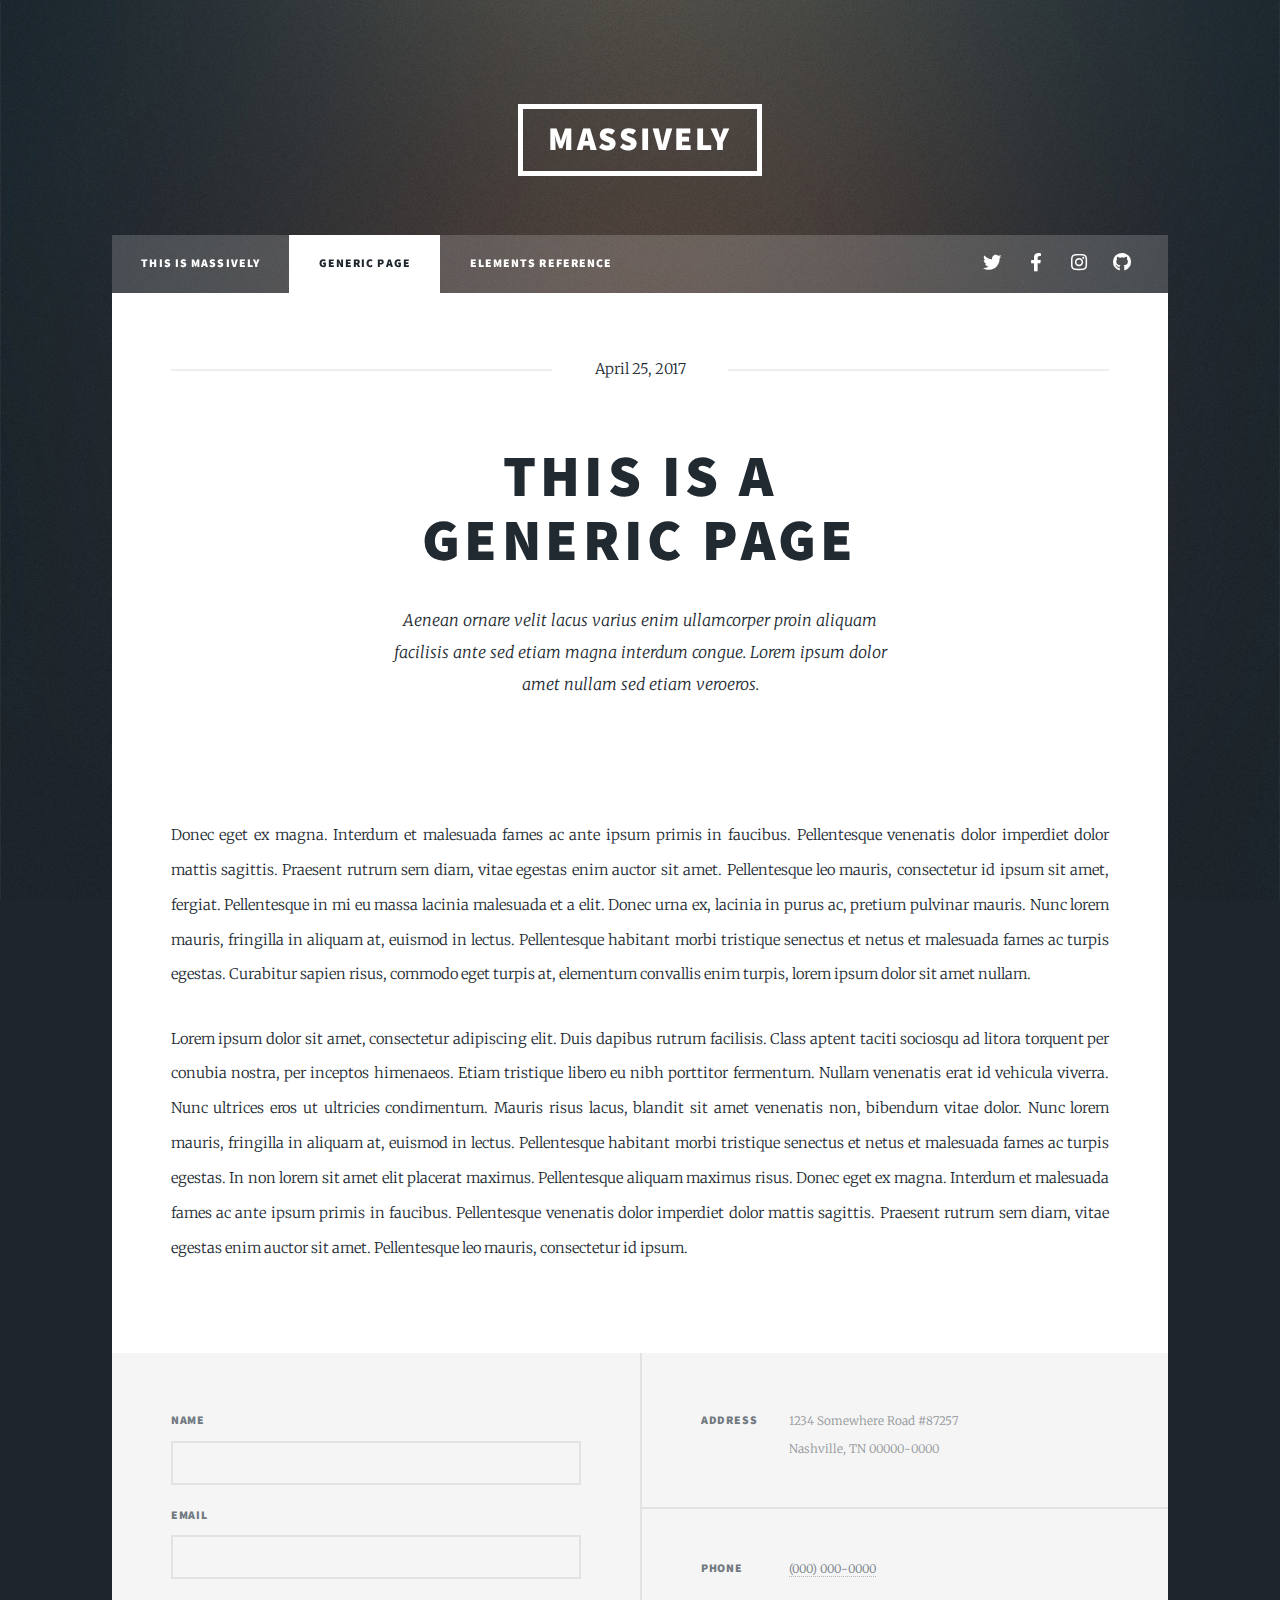
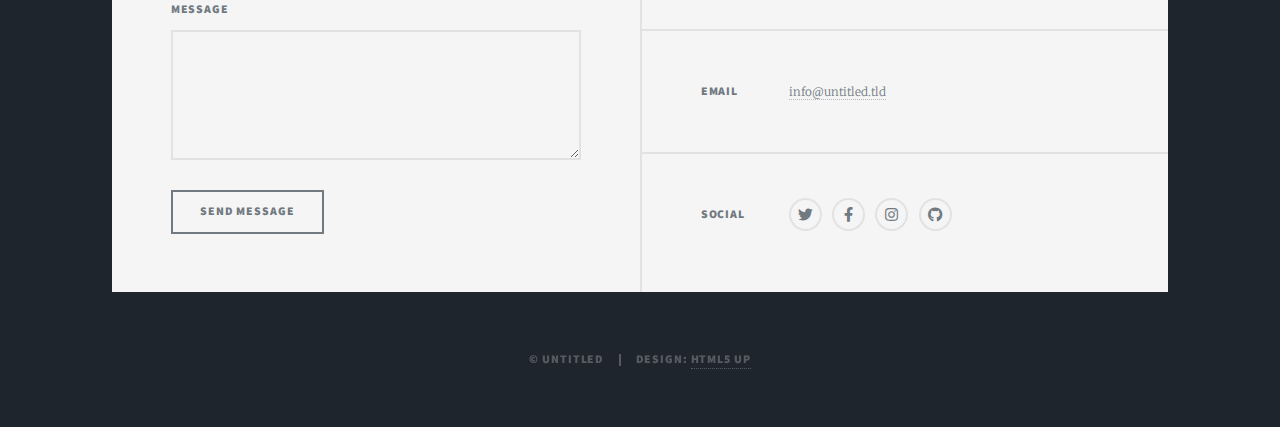
==== generic.html @ 0434aa68 "Initial Commit" ====
<!DOCTYPE HTML>
<!--
	Massively by HTML5 UP
	html5up.net | @ajlkn
	Free for personal and commercial use under the CCA 3.0 license (html5up.net/license)
-->
<html>
	<head>
		<title>Generic Page - Massively by HTML5 UP</title>
		<meta charset="utf-8" />
		<meta name="viewport" content="width=device-width, initial-scale=1, user-scalable=no" />
		<link rel="stylesheet" href="assets/css/main.css" />
		<noscript><link rel="stylesheet" href="assets/css/noscript.css" /></noscript>
	</head>
	<body class="is-preload">

		<!-- Wrapper -->
			<div id="wrapper">

				<!-- Header -->
					<header id="header">
						<a href="index.html" class="logo">Massively</a>
					</header>

				<!-- Nav -->
					<nav id="nav">
						<ul class="links">
							<li><a href="index.html">This is Massively</a></li>
							<li class="active"><a href="generic.html">Generic Page</a></li>
							<li><a href="elements.html">Elements Reference</a></li>
						</ul>
						<ul class="icons">
							<li><a href="#" class="icon brands fa-twitter"><span class="label">Twitter</span></a></li>
							<li><a href="#" class="icon brands fa-facebook-f"><span class="label">Facebook</span></a></li>
							<li><a href="#" class="icon brands fa-instagram"><span class="label">Instagram</span></a></li>
							<li><a href="#" class="icon brands fa-github"><span class="label">GitHub</span></a></li>
						</ul>
					</nav>

				<!-- Main -->
					<div id="main">

						<!-- Post -->
							<section class="post">
								<header class="major">
									<span class="date">April 25, 2017</span>
									<h1>This is a<br />
									Generic Page</h1>
									<p>Aenean ornare velit lacus varius enim ullamcorper proin aliquam<br />
									facilisis ante sed etiam magna interdum congue. Lorem ipsum dolor<br />
									amet nullam sed etiam veroeros.</p>
								</header>
								<div class="image main"><img src="images/pic01.jpg" alt="" /></div>
								<p>Donec eget ex magna. Interdum et malesuada fames ac ante ipsum primis in faucibus. Pellentesque venenatis dolor imperdiet dolor mattis sagittis. Praesent rutrum sem diam, vitae egestas enim auctor sit amet. Pellentesque leo mauris, consectetur id ipsum sit amet, fergiat. Pellentesque in mi eu massa lacinia malesuada et a elit. Donec urna ex, lacinia in purus ac, pretium pulvinar mauris. Nunc lorem mauris, fringilla in aliquam at, euismod in lectus. Pellentesque habitant morbi tristique senectus et netus et malesuada fames ac turpis egestas. Curabitur sapien risus, commodo eget turpis at, elementum convallis enim turpis, lorem ipsum dolor sit amet nullam.</p>
								<p>Lorem ipsum dolor sit amet, consectetur adipiscing elit. Duis dapibus rutrum facilisis. Class aptent taciti sociosqu ad litora torquent per conubia nostra, per inceptos himenaeos. Etiam tristique libero eu nibh porttitor fermentum. Nullam venenatis erat id vehicula viverra. Nunc ultrices eros ut ultricies condimentum. Mauris risus lacus, blandit sit amet venenatis non, bibendum vitae dolor. Nunc lorem mauris, fringilla in aliquam at, euismod in lectus. Pellentesque habitant morbi tristique senectus et netus et malesuada fames ac turpis egestas. In non lorem sit amet elit placerat maximus. Pellentesque aliquam maximus risus. Donec eget ex magna. Interdum et malesuada fames ac ante ipsum primis in faucibus. Pellentesque venenatis dolor imperdiet dolor mattis sagittis. Praesent rutrum sem diam, vitae egestas enim auctor sit amet. Pellentesque leo mauris, consectetur id ipsum.</p>
							</section>

					</div>

				<!-- Footer -->
					<footer id="footer">
						<section>
							<form method="post" action="#">
								<div class="fields">
									<div class="field">
										<label for="name">Name</label>
										<input type="text" name="name" id="name" />
									</div>
									<div class="field">
										<label for="email">Email</label>
										<input type="text" name="email" id="email" />
									</div>
									<div class="field">
										<label for="message">Message</label>
										<textarea name="message" id="message" rows="3"></textarea>
									</div>
								</div>
								<ul class="actions">
									<li><input type="submit" value="Send Message" /></li>
								</ul>
							</form>
						</section>
						<section class="split contact">
							<section class="alt">
								<h3>Address</h3>
								<p>1234 Somewhere Road #87257<br />
								Nashville, TN 00000-0000</p>
							</section>
							<section>
								<h3>Phone</h3>
								<p><a href="#">(000) 000-0000</a></p>
							</section>
							<section>
								<h3>Email</h3>
								<p><a href="#">info@untitled.tld</a></p>
							</section>
							<section>
								<h3>Social</h3>
								<ul class="icons alt">
									<li><a href="#" class="icon brands alt fa-twitter"><span class="label">Twitter</span></a></li>
									<li><a href="#" class="icon brands alt fa-facebook-f"><span class="label">Facebook</span></a></li>
									<li><a href="#" class="icon brands alt fa-instagram"><span class="label">Instagram</span></a></li>
									<li><a href="#" class="icon brands alt fa-github"><span class="label">GitHub</span></a></li>
								</ul>
							</section>
						</section>
					</footer>

				<!-- Copyright -->
					<div id="copyright">
						<ul><li>&copy; Untitled</li><li>Design: <a href="https://html5up.net">HTML5 UP</a></li></ul>
					</div>

			</div>

		<!-- Scripts -->
			<script src="assets/js/jquery.min.js"></script>
			<script src="assets/js/jquery.scrollex.min.js"></script>
			<script src="assets/js/jquery.scrolly.min.js"></script>
			<script src="assets/js/browser.min.js"></script>
			<script src="assets/js/breakpoints.min.js"></script>
			<script src="assets/js/util.js"></script>
			<script src="assets/js/main.js"></script>

	</body>
</html>
---- assets/css/main.css ----
@import url(fontawesome-all.min.css);
@import url("https://fonts.googleapis.com/css?family=Merriweather:300,700,300italic,700italic|Source+Sans+Pro:900");

/*
	Massively by HTML5 UP
	html5up.net | @ajlkn
	Free for personal and commercial use under the CCA 3.0 license (html5up.net/license)
*/

html, body, div, span, applet, object,
iframe, h1, h2, h3, h4, h5, h6, p, blockquote,
pre, a, abbr, acronym, address, big, cite,
code, del, dfn, em, img, ins, kbd, q, s, samp,
small, strike, strong, sub, sup, tt, var, b,
u, i, center, dl, dt, dd, ol, ul, li, fieldset,
form, label, legend, table, caption, tbody,
tfoot, thead, tr, th, td, article, aside,
canvas, details, embed, figure, figcaption,
footer, header, hgroup, menu, nav, output, ruby,
section, summary, time, mark, audio, video {
	margin: 0;
	padding: 0;
	border: 0;
	font-size: 100%;
	font: inherit;
	vertical-align: baseline;}

article, aside, details, figcaption, figure,
footer, header, hgroup, menu, nav, section {
	display: block;}

body {
	line-height: 1;
}

ol, ul {
	list-style: none;
}

blockquote, q {
	quotes: none;
}

	blockquote:before, blockquote:after, q:before, q:after {
		content: '';
		content: none;
	}

table {
	border-collapse: collapse;
	border-spacing: 0;
}

body {
	-webkit-text-size-adjust: none;
}

mark {
	background-color: transparent;
	color: inherit;
}

input::-moz-focus-inner {
	border: 0;
	padding: 0;
}

input, select, textarea {
	-moz-appearance: none;
	-webkit-appearance: none;
	-ms-appearance: none;
	appearance: none;
}

/* Basic */

	@-ms-viewport {
		width: device-width;
	}

	body {
		-ms-overflow-style: scrollbar;
	}

	@media screen and (max-width: 480px) {

		html, body {
			min-width: 320px;
		}

	}

	html {
		box-sizing: border-box;
	}

	*, *:before, *:after {
		box-sizing: inherit;
	}

	body {
		background-color: #1e252d;
	}

		body.is-preload *, body.is-preload *:before, body.is-preload *:after {
			-moz-animation: none !important;
			-webkit-animation: none !important;
			-ms-animation: none !important;
			animation: none !important;
			-moz-transition: none !important;
			-webkit-transition: none !important;
			-ms-transition: none !important;
			transition: none !important;
		}

/* Type */

	html {
		font-size: 16pt;
	}

		@media screen and (max-width: 1680px) {

			html {
				font-size: 12pt;
			}

		}

		@media screen and (max-width: 1280px) {

			html {
				font-size: 11pt;
			}

		}

		@media screen and (max-width: 360px) {

			html {
				font-size: 10pt;
			}

		}

	body {
		color: #212931;
	}

	body, input, select, textarea {
		font-family: "Merriweather", Georgia, serif;
		font-weight: 300;
		font-size: 1rem;
		line-height: 2.375;
	}

	a {
		-moz-transition: color 0.2s ease-in-out, background-color 0.2s ease-in-out, border-color 0.2s ease-in-out, box-shadow 0.2s ease-in-out;
		-webkit-transition: color 0.2s ease-in-out, background-color 0.2s ease-in-out, border-color 0.2s ease-in-out, box-shadow 0.2s ease-in-out;
		-ms-transition: color 0.2s ease-in-out, background-color 0.2s ease-in-out, border-color 0.2s ease-in-out, box-shadow 0.2s ease-in-out;
		transition: color 0.2s ease-in-out, background-color 0.2s ease-in-out, border-color 0.2s ease-in-out, box-shadow 0.2s ease-in-out;
		border-bottom: dotted 1px;
		text-decoration: none;
	}

		a:hover {
			border-bottom-color: transparent;
		}

	strong, b {
		font-weight: 600;
	}

	em, i {
		font-style: italic;
	}

	p {
		text-align: justify;
		margin: 0 0 2rem 0;
	}

	h1, h2, h3, h4, h5, h6 {
		font-family: "Source Sans Pro", Helvetica, sans-serif;
		font-weight: 900;
		line-height: 1.5;
		letter-spacing: 0.075em;
		text-transform: uppercase;
		margin: 0 0 1rem 0;
	}

		h1 a, h2 a, h3 a, h4 a, h5 a, h6 a {
			border-bottom: 0;
			color: inherit;
			text-decoration: none;
		}

	h1 {
		font-size: 4rem;
		line-height: 1.1;
		margin: 0 0 2rem 0;
	}

	h2 {
		font-size: 1.75rem;
		line-height: 1.3;
		margin: 0 0 1.5rem 0;
	}

	h3 {
		font-size: 1.25rem;
		margin: 0 0 1.5rem 0;
	}

	h4 {
		font-size: 1rem;
	}

	h5 {
		font-size: 0.9rem;
	}

	h6 {
		font-size: 0.8rem;
	}

	sub {
		font-size: 0.8rem;
		position: relative;
		top: 0.5rem;
	}

	sup {
		font-size: 0.8rem;
		position: relative;
		top: -0.5rem;
	}

	blockquote {
		border-left: solid 4px;
		font-style: italic;
		margin: 0 0 2rem 0;
		padding: 0.5rem 0 0.5rem 2rem;
	}

	code {
		border: solid 2px;
		font-family: "Courier New", monospace;
		font-size: 0.9rem;
		margin: 0 0.25rem;
		padding: 0.25rem 0.65rem;
	}

	pre {
		-webkit-overflow-scrolling: touch;
		font-family: "Courier New", monospace;
		font-size: 0.9rem;
		margin: 0 0 2rem 0;
	}

		pre code {
			display: block;
			line-height: 1.75;
			padding: 1rem 1.5rem;
			overflow-x: auto;
		}

	hr {
		border: 0;
		border-bottom: solid 2px;
		margin: 3rem 0;
	}

		hr.major {
			margin: 5rem 0;
		}

	.align-left {
		text-align: left;
	}

	.align-center {
		text-align: center;
	}

	.align-right {
		text-align: right;
	}

	input, select, textarea {
		color: #212931;
	}

	a {
		color: #212931;
		border-bottom-color: rgba(33, 41, 49, 0.5);
	}

		a:hover {
			border-bottom-color: transparent;
			color: #18bfef !important;
		}

	strong, b {
		color: #212931;
	}

	h1, h2, h3, h4, h5, h6 {
		color: #212931;
	}

	blockquote {
		border-left-color: #eeeeee;
	}

	code {
		background: rgba(220, 220, 220, 0.25);
		border-color: #eeeeee;
	}

	hr {
		border-bottom-color: #eeeeee;
	}

/* Row */

	.row {
		display: flex;
		flex-wrap: wrap;
		box-sizing: border-box;
		align-items: stretch;
	}

		.row > * {
			box-sizing: border-box;
		}

		.row.gtr-uniform > * > :last-child {
			margin-bottom: 0;
		}

		.row.aln-left {
			justify-content: flex-start;
		}

		.row.aln-center {
			justify-content: center;
		}

		.row.aln-right {
			justify-content: flex-end;
		}

		.row.aln-top {
			align-items: flex-start;
		}

		.row.aln-middle {
			align-items: center;
		}

		.row.aln-bottom {
			align-items: flex-end;
		}

		.row > .imp {
			order: -1;
		}

		.row > .col-1 {
			width: 8.33333%;
		}

		.row > .off-1 {
			margin-left: 8.33333%;
		}

		.row > .col-2 {
			width: 16.66667%;
		}

		.row > .off-2 {
			margin-left: 16.66667%;
		}

		.row > .col-3 {
			width: 25%;
		}

		.row > .off-3 {
			margin-left: 25%;
		}

		.row > .col-4 {
			width: 33.33333%;
		}

		.row > .off-4 {
			margin-left: 33.33333%;
		}

		.row > .col-5 {
			width: 41.66667%;
		}

		.row > .off-5 {
			margin-left: 41.66667%;
		}

		.row > .col-6 {
			width: 50%;
		}

		.row > .off-6 {
			margin-left: 50%;
		}

		.row > .col-7 {
			width: 58.33333%;
		}

		.row > .off-7 {
			margin-left: 58.33333%;
		}

		.row > .col-8 {
			width: 66.66667%;
		}

		.row > .off-8 {
			margin-left: 66.66667%;
		}

		.row > .col-9 {
			width: 75%;
		}

		.row > .off-9 {
			margin-left: 75%;
		}

		.row > .col-10 {
			width: 83.33333%;
		}

		.row > .off-10 {
			margin-left: 83.33333%;
		}

		.row > .col-11 {
			width: 91.66667%;
		}

		.row > .off-11 {
			margin-left: 91.66667%;
		}

		.row > .col-12 {
			width: 100%;
		}

		.row > .off-12 {
			margin-left: 100%;
		}

		.row.gtr-0 {
			margin-top: 0;
			margin-left: 0rem;
		}

			.row.gtr-0 > * {
				padding: 0 0 0 0rem;
			}

			.row.gtr-0.gtr-uniform {
				margin-top: 0rem;
			}

				.row.gtr-0.gtr-uniform > * {
					padding-top: 0rem;
				}

		.row.gtr-25 {
			margin-top: 0;
			margin-left: -0.375rem;
		}

			.row.gtr-25 > * {
				padding: 0 0 0 0.375rem;
			}

			.row.gtr-25.gtr-uniform {
				margin-top: -0.375rem;
			}

				.row.gtr-25.gtr-uniform > * {
					padding-top: 0.375rem;
				}

		.row.gtr-50 {
			margin-top: 0;
			margin-left: -0.75rem;
		}

			.row.gtr-50 > * {
				padding: 0 0 0 0.75rem;
			}

			.row.gtr-50.gtr-uniform {
				margin-top: -0.75rem;
			}

				.row.gtr-50.gtr-uniform > * {
					padding-top: 0.75rem;
				}

		.row {
			margin-top: 0;
			margin-left: -1.5rem;
		}

			.row > * {
				padding: 0 0 0 1.5rem;
			}

			.row.gtr-uniform {
				margin-top: -1.5rem;
			}

				.row.gtr-uniform > * {
					padding-top: 1.5rem;
				}

		.row.gtr-150 {
			margin-top: 0;
			margin-left: -2.25rem;
		}

			.row.gtr-150 > * {
				padding: 0 0 0 2.25rem;
			}

			.row.gtr-150.gtr-uniform {
				margin-top: -2.25rem;
			}

				.row.gtr-150.gtr-uniform > * {
					padding-top: 2.25rem;
				}

		.row.gtr-200 {
			margin-top: 0;
			margin-left: -3rem;
		}

			.row.gtr-200 > * {
				padding: 0 0 0 3rem;
			}

			.row.gtr-200.gtr-uniform {
				margin-top: -3rem;
			}

				.row.gtr-200.gtr-uniform > * {
					padding-top: 3rem;
				}

		@media screen and (max-width: 1680px) {

			.row {
				display: flex;
				flex-wrap: wrap;
				box-sizing: border-box;
				align-items: stretch;
			}

				.row > * {
					box-sizing: border-box;
				}

				.row.gtr-uniform > * > :last-child {
					margin-bottom: 0;
				}

				.row.aln-left {
					justify-content: flex-start;
				}

				.row.aln-center {
					justify-content: center;
				}

				.row.aln-right {
					justify-content: flex-end;
				}

				.row.aln-top {
					align-items: flex-start;
				}

				.row.aln-middle {
					align-items: center;
				}

				.row.aln-bottom {
					align-items: flex-end;
				}

				.row > .imp-xlarge {
					order: -1;
				}

				.row > .col-1-xlarge {
					width: 8.33333%;
				}

				.row > .off-1-xlarge {
					margin-left: 8.33333%;
				}

				.row > .col-2-xlarge {
					width: 16.66667%;
				}

				.row > .off-2-xlarge {
					margin-left: 16.66667%;
				}

				.row > .col-3-xlarge {
					width: 25%;
				}

				.row > .off-3-xlarge {
					margin-left: 25%;
				}

				.row > .col-4-xlarge {
					width: 33.33333%;
				}

				.row > .off-4-xlarge {
					margin-left: 33.33333%;
				}

				.row > .col-5-xlarge {
					width: 41.66667%;
				}

				.row > .off-5-xlarge {
					margin-left: 41.66667%;
				}

				.row > .col-6-xlarge {
					width: 50%;
				}

				.row > .off-6-xlarge {
					margin-left: 50%;
				}

				.row > .col-7-xlarge {
					width: 58.33333%;
				}

				.row > .off-7-xlarge {
					margin-left: 58.33333%;
				}

				.row > .col-8-xlarge {
					width: 66.66667%;
				}

				.row > .off-8-xlarge {
					margin-left: 66.66667%;
				}

				.row > .col-9-xlarge {
					width: 75%;
				}

				.row > .off-9-xlarge {
					margin-left: 75%;
				}

				.row > .col-10-xlarge {
					width: 83.33333%;
				}

				.row > .off-10-xlarge {
					margin-left: 83.33333%;
				}

				.row > .col-11-xlarge {
					width: 91.66667%;
				}

				.row > .off-11-xlarge {
					margin-left: 91.66667%;
				}

				.row > .col-12-xlarge {
					width: 100%;
				}

				.row > .off-12-xlarge {
					margin-left: 100%;
				}

				.row.gtr-0 {
					margin-top: 0;
					margin-left: 0rem;
				}

					.row.gtr-0 > * {
						padding: 0 0 0 0rem;
					}

					.row.gtr-0.gtr-uniform {
						margin-top: 0rem;
					}

						.row.gtr-0.gtr-uniform > * {
							padding-top: 0rem;
						}

				.row.gtr-25 {
					margin-top: 0;
					margin-left: -0.375rem;
				}

					.row.gtr-25 > * {
						padding: 0 0 0 0.375rem;
					}

					.row.gtr-25.gtr-uniform {
						margin-top: -0.375rem;
					}

						.row.gtr-25.gtr-uniform > * {
							padding-top: 0.375rem;
						}

				.row.gtr-50 {
					margin-top: 0;
					margin-left: -0.75rem;
				}

					.row.gtr-50 > * {
						padding: 0 0 0 0.75rem;
					}

					.row.gtr-50.gtr-uniform {
						margin-top: -0.75rem;
					}

						.row.gtr-50.gtr-uniform > * {
							padding-top: 0.75rem;
						}

				.row {
					margin-top: 0;
					margin-left: -1.5rem;
				}

					.row > * {
						padding: 0 0 0 1.5rem;
					}

					.row.gtr-uniform {
						margin-top: -1.5rem;
					}

						.row.gtr-uniform > * {
							padding-top: 1.5rem;
						}

				.row.gtr-150 {
					margin-top: 0;
					margin-left: -2.25rem;
				}

					.row.gtr-150 > * {
						padding: 0 0 0 2.25rem;
					}

					.row.gtr-150.gtr-uniform {
						margin-top: -2.25rem;
					}

						.row.gtr-150.gtr-uniform > * {
							padding-top: 2.25rem;
						}

				.row.gtr-200 {
					margin-top: 0;
					margin-left: -3rem;
				}

					.row.gtr-200 > * {
						padding: 0 0 0 3rem;
					}

					.row.gtr-200.gtr-uniform {
						margin-top: -3rem;
					}

						.row.gtr-200.gtr-uniform > * {
							padding-top: 3rem;
						}

		}

		@media screen and (max-width: 1280px) {

			.row {
				display: flex;
				flex-wrap: wrap;
				box-sizing: border-box;
				align-items: stretch;
			}

				.row > * {
					box-sizing: border-box;
				}

				.row.gtr-uniform > * > :last-child {
					margin-bottom: 0;
				}

				.row.aln-left {
					justify-content: flex-start;
				}

				.row.aln-center {
					justify-content: center;
				}

				.row.aln-right {
					justify-content: flex-end;
				}

				.row.aln-top {
					align-items: flex-start;
				}

				.row.aln-middle {
					align-items: center;
				}

				.row.aln-bottom {
					align-items: flex-end;
				}

				.row > .imp-large {
					order: -1;
				}

				.row > .col-1-large {
					width: 8.33333%;
				}

				.row > .off-1-large {
					margin-left: 8.33333%;
				}

				.row > .col-2-large {
					width: 16.66667%;
				}

				.row > .off-2-large {
					margin-left: 16.66667%;
				}

				.row > .col-3-large {
					width: 25%;
				}

				.row > .off-3-large {
					margin-left: 25%;
				}

				.row > .col-4-large {
					width: 33.33333%;
				}

				.row > .off-4-large {
					margin-left: 33.33333%;
				}

				.row > .col-5-large {
					width: 41.66667%;
				}

				.row > .off-5-large {
					margin-left: 41.66667%;
				}

				.row > .col-6-large {
					width: 50%;
				}

				.row > .off-6-large {
					margin-left: 50%;
				}

				.row > .col-7-large {
					width: 58.33333%;
				}

				.row > .off-7-large {
					margin-left: 58.33333%;
				}

				.row > .col-8-large {
					width: 66.66667%;
				}

				.row > .off-8-large {
					margin-left: 66.66667%;
				}

				.row > .col-9-large {
					width: 75%;
				}

				.row > .off-9-large {
					margin-left: 75%;
				}

				.row > .col-10-large {
					width: 83.33333%;
				}

				.row > .off-10-large {
					margin-left: 83.33333%;
				}

				.row > .col-11-large {
					width: 91.66667%;
				}

				.row > .off-11-large {
					margin-left: 91.66667%;
				}

				.row > .col-12-large {
					width: 100%;
				}

				.row > .off-12-large {
					margin-left: 100%;
				}

				.row.gtr-0 {
					margin-top: 0;
					margin-left: 0rem;
				}

					.row.gtr-0 > * {
						padding: 0 0 0 0rem;
					}

					.row.gtr-0.gtr-uniform {
						margin-top: 0rem;
					}

						.row.gtr-0.gtr-uniform > * {
							padding-top: 0rem;
						}

				.row.gtr-25 {
					margin-top: 0;
					margin-left: -0.375rem;
				}

					.row.gtr-25 > * {
						padding: 0 0 0 0.375rem;
					}

					.row.gtr-25.gtr-uniform {
						margin-top: -0.375rem;
					}

						.row.gtr-25.gtr-uniform > * {
							padding-top: 0.375rem;
						}

				.row.gtr-50 {
					margin-top: 0;
					margin-left: -0.75rem;
				}

					.row.gtr-50 > * {
						padding: 0 0 0 0.75rem;
					}

					.row.gtr-50.gtr-uniform {
						margin-top: -0.75rem;
					}

						.row.gtr-50.gtr-uniform > * {
							padding-top: 0.75rem;
						}

				.row {
					margin-top: 0;
					margin-left: -1.5rem;
				}

					.row > * {
						padding: 0 0 0 1.5rem;
					}

					.row.gtr-uniform {
						margin-top: -1.5rem;
					}

						.row.gtr-uniform > * {
							padding-top: 1.5rem;
						}

				.row.gtr-150 {
					margin-top: 0;
					margin-left: -2.25rem;
				}

					.row.gtr-150 > * {
						padding: 0 0 0 2.25rem;
					}

					.row.gtr-150.gtr-uniform {
						margin-top: -2.25rem;
					}

						.row.gtr-150.gtr-uniform > * {
							padding-top: 2.25rem;
						}

				.row.gtr-200 {
					margin-top: 0;
					margin-left: -3rem;
				}

					.row.gtr-200 > * {
						padding: 0 0 0 3rem;
					}

					.row.gtr-200.gtr-uniform {
						margin-top: -3rem;
					}

						.row.gtr-200.gtr-uniform > * {
							padding-top: 3rem;
						}

		}

		@media screen and (max-width: 980px) {

			.row {
				display: flex;
				flex-wrap: wrap;
				box-sizing: border-box;
				align-items: stretch;
			}

				.row > * {
					box-sizing: border-box;
				}

				.row.gtr-uniform > * > :last-child {
					margin-bottom: 0;
				}

				.row.aln-left {
					justify-content: flex-start;
				}

				.row.aln-center {
					justify-content: center;
				}

				.row.aln-right {
					justify-content: flex-end;
				}

				.row.aln-top {
					align-items: flex-start;
				}

				.row.aln-middle {
					align-items: center;
				}

				.row.aln-bottom {
					align-items: flex-end;
				}

				.row > .imp-medium {
					order: -1;
				}

				.row > .col-1-medium {
					width: 8.33333%;
				}

				.row > .off-1-medium {
					margin-left: 8.33333%;
				}

				.row > .col-2-medium {
					width: 16.66667%;
				}

				.row > .off-2-medium {
					margin-left: 16.66667%;
				}

				.row > .col-3-medium {
					width: 25%;
				}

				.row > .off-3-medium {
					margin-left: 25%;
				}

				.row > .col-4-medium {
					width: 33.33333%;
				}

				.row > .off-4-medium {
					margin-left: 33.33333%;
				}

				.row > .col-5-medium {
					width: 41.66667%;
				}

				.row > .off-5-medium {
					margin-left: 41.66667%;
				}

				.row > .col-6-medium {
					width: 50%;
				}

				.row > .off-6-medium {
					margin-left: 50%;
				}

				.row > .col-7-medium {
					width: 58.33333%;
				}

				.row > .off-7-medium {
					margin-left: 58.33333%;
				}

				.row > .col-8-medium {
					width: 66.66667%;
				}

				.row > .off-8-medium {
					margin-left: 66.66667%;
				}

				.row > .col-9-medium {
					width: 75%;
				}

				.row > .off-9-medium {
					margin-left: 75%;
				}

				.row > .col-10-medium {
					width: 83.33333%;
				}

				.row > .off-10-medium {
					margin-left: 83.33333%;
				}

				.row > .col-11-medium {
					width: 91.66667%;
				}

				.row > .off-11-medium {
					margin-left: 91.66667%;
				}

				.row > .col-12-medium {
					width: 100%;
				}

				.row > .off-12-medium {
					margin-left: 100%;
				}

				.row.gtr-0 {
					margin-top: 0;
					margin-left: 0rem;
				}

					.row.gtr-0 > * {
						padding: 0 0 0 0rem;
					}

					.row.gtr-0.gtr-uniform {
						margin-top: 0rem;
					}

						.row.gtr-0.gtr-uniform > * {
							padding-top: 0rem;
						}

				.row.gtr-25 {
					margin-top: 0;
					margin-left: -0.375rem;
				}

					.row.gtr-25 > * {
						padding: 0 0 0 0.375rem;
					}

					.row.gtr-25.gtr-uniform {
						margin-top: -0.375rem;
					}

						.row.gtr-25.gtr-uniform > * {
							padding-top: 0.375rem;
						}

				.row.gtr-50 {
					margin-top: 0;
					margin-left: -0.75rem;
				}

					.row.gtr-50 > * {
						padding: 0 0 0 0.75rem;
					}

					.row.gtr-50.gtr-uniform {
						margin-top: -0.75rem;
					}

						.row.gtr-50.gtr-uniform > * {
							padding-top: 0.75rem;
						}

				.row {
					margin-top: 0;
					margin-left: -1.5rem;
				}

					.row > * {
						padding: 0 0 0 1.5rem;
					}

					.row.gtr-uniform {
						margin-top: -1.5rem;
					}

						.row.gtr-uniform > * {
							padding-top: 1.5rem;
						}

				.row.gtr-150 {
					margin-top: 0;
					margin-left: -2.25rem;
				}

					.row.gtr-150 > * {
						padding: 0 0 0 2.25rem;
					}

					.row.gtr-150.gtr-uniform {
						margin-top: -2.25rem;
					}

						.row.gtr-150.gtr-uniform > * {
							padding-top: 2.25rem;
						}

				.row.gtr-200 {
					margin-top: 0;
					margin-left: -3rem;
				}

					.row.gtr-200 > * {
						padding: 0 0 0 3rem;
					}

					.row.gtr-200.gtr-uniform {
						margin-top: -3rem;
					}

						.row.gtr-200.gtr-uniform > * {
							padding-top: 3rem;
						}

		}

		@media screen and (max-width: 736px) {

			.row {
				display: flex;
				flex-wrap: wrap;
				box-sizing: border-box;
				align-items: stretch;
			}

				.row > * {
					box-sizing: border-box;
				}

				.row.gtr-uniform > * > :last-child {
					margin-bottom: 0;
				}

				.row.aln-left {
					justify-content: flex-start;
				}

				.row.aln-center {
					justify-content: center;
				}

				.row.aln-right {
					justify-content: flex-end;
				}

				.row.aln-top {
					align-items: flex-start;
				}

				.row.aln-middle {
					align-items: center;
				}

				.row.aln-bottom {
					align-items: flex-end;
				}

				.row > .imp-small {
					order: -1;
				}

				.row > .col-1-small {
					width: 8.33333%;
				}

				.row > .off-1-small {
					margin-left: 8.33333%;
				}

				.row > .col-2-small {
					width: 16.66667%;
				}

				.row > .off-2-small {
					margin-left: 16.66667%;
				}

				.row > .col-3-small {
					width: 25%;
				}

				.row > .off-3-small {
					margin-left: 25%;
				}

				.row > .col-4-small {
					width: 33.33333%;
				}

				.row > .off-4-small {
					margin-left: 33.33333%;
				}

				.row > .col-5-small {
					width: 41.66667%;
				}

				.row > .off-5-small {
					margin-left: 41.66667%;
				}

				.row > .col-6-small {
					width: 50%;
				}

				.row > .off-6-small {
					margin-left: 50%;
				}

				.row > .col-7-small {
					width: 58.33333%;
				}

				.row > .off-7-small {
					margin-left: 58.33333%;
				}

				.row > .col-8-small {
					width: 66.66667%;
				}

				.row > .off-8-small {
					margin-left: 66.66667%;
				}

				.row > .col-9-small {
					width: 75%;
				}

				.row > .off-9-small {
					margin-left: 75%;
				}

				.row > .col-10-small {
					width: 83.33333%;
				}

				.row > .off-10-small {
					margin-left: 83.33333%;
				}

				.row > .col-11-small {
					width: 91.66667%;
				}

				.row > .off-11-small {
					margin-left: 91.66667%;
				}

				.row > .col-12-small {
					width: 100%;
				}

				.row > .off-12-small {
					margin-left: 100%;
				}

				.row.gtr-0 {
					margin-top: 0;
					margin-left: 0rem;
				}

					.row.gtr-0 > * {
						padding: 0 0 0 0rem;
					}

					.row.gtr-0.gtr-uniform {
						margin-top: 0rem;
					}

						.row.gtr-0.gtr-uniform > * {
							padding-top: 0rem;
						}

				.row.gtr-25 {
					margin-top: 0;
					margin-left: -0.375rem;
				}

					.row.gtr-25 > * {
						padding: 0 0 0 0.375rem;
					}

					.row.gtr-25.gtr-uniform {
						margin-top: -0.375rem;
					}

						.row.gtr-25.gtr-uniform > * {
							padding-top: 0.375rem;
						}

				.row.gtr-50 {
					margin-top: 0;
					margin-left: -0.75rem;
				}

					.row.gtr-50 > * {
						padding: 0 0 0 0.75rem;
					}

					.row.gtr-50.gtr-uniform {
						margin-top: -0.75rem;
					}

						.row.gtr-50.gtr-uniform > * {
							padding-top: 0.75rem;
						}

				.row {
					margin-top: 0;
					margin-left: -1.5rem;
				}

					.row > * {
						padding: 0 0 0 1.5rem;
					}

					.row.gtr-uniform {
						margin-top: -1.5rem;
					}

						.row.gtr-uniform > * {
							padding-top: 1.5rem;
						}

				.row.gtr-150 {
					margin-top: 0;
					margin-left: -2.25rem;
				}

					.row.gtr-150 > * {
						padding: 0 0 0 2.25rem;
					}

					.row.gtr-150.gtr-uniform {
						margin-top: -2.25rem;
					}

						.row.gtr-150.gtr-uniform > * {
							padding-top: 2.25rem;
						}

				.row.gtr-200 {
					margin-top: 0;
					margin-left: -3rem;
				}

					.row.gtr-200 > * {
						padding: 0 0 0 3rem;
					}

					.row.gtr-200.gtr-uniform {
						margin-top: -3rem;
					}

						.row.gtr-200.gtr-uniform > * {
							padding-top: 3rem;
						}

		}

		@media screen and (max-width: 480px) {

			.row {
				display: flex;
				flex-wrap: wrap;
				box-sizing: border-box;
				align-items: stretch;
			}

				.row > * {
					box-sizing: border-box;
				}

				.row.gtr-uniform > * > :last-child {
					margin-bottom: 0;
				}

				.row.aln-left {
					justify-content: flex-start;
				}

				.row.aln-center {
					justify-content: center;
				}

				.row.aln-right {
					justify-content: flex-end;
				}

				.row.aln-top {
					align-items: flex-start;
				}

				.row.aln-middle {
					align-items: center;
				}

				.row.aln-bottom {
					align-items: flex-end;
				}

				.row > .imp-xsmall {
					order: -1;
				}

				.row > .col-1-xsmall {
					width: 8.33333%;
				}

				.row > .off-1-xsmall {
					margin-left: 8.33333%;
				}

				.row > .col-2-xsmall {
					width: 16.66667%;
				}

				.row > .off-2-xsmall {
					margin-left: 16.66667%;
				}

				.row > .col-3-xsmall {
					width: 25%;
				}

				.row > .off-3-xsmall {
					margin-left: 25%;
				}

				.row > .col-4-xsmall {
					width: 33.33333%;
				}

				.row > .off-4-xsmall {
					margin-left: 33.33333%;
				}

				.row > .col-5-xsmall {
					width: 41.66667%;
				}

				.row > .off-5-xsmall {
					margin-left: 41.66667%;
				}

				.row > .col-6-xsmall {
					width: 50%;
				}

				.row > .off-6-xsmall {
					margin-left: 50%;
				}

				.row > .col-7-xsmall {
					width: 58.33333%;
				}

				.row > .off-7-xsmall {
					margin-left: 58.33333%;
				}

				.row > .col-8-xsmall {
					width: 66.66667%;
				}

				.row > .off-8-xsmall {
					margin-left: 66.66667%;
				}

				.row > .col-9-xsmall {
					width: 75%;
				}

				.row > .off-9-xsmall {
					margin-left: 75%;
				}

				.row > .col-10-xsmall {
					width: 83.33333%;
				}

				.row > .off-10-xsmall {
					margin-left: 83.33333%;
				}

				.row > .col-11-xsmall {
					width: 91.66667%;
				}

				.row > .off-11-xsmall {
					margin-left: 91.66667%;
				}

				.row > .col-12-xsmall {
					width: 100%;
				}

				.row > .off-12-xsmall {
					margin-left: 100%;
				}

				.row.gtr-0 {
					margin-top: 0;
					margin-left: 0rem;
				}

					.row.gtr-0 > * {
						padding: 0 0 0 0rem;
					}

					.row.gtr-0.gtr-uniform {
						margin-top: 0rem;
					}

						.row.gtr-0.gtr-uniform > * {
							padding-top: 0rem;
						}

				.row.gtr-25 {
					margin-top: 0;
					margin-left: -0.375rem;
				}

					.row.gtr-25 > * {
						padding: 0 0 0 0.375rem;
					}

					.row.gtr-25.gtr-uniform {
						margin-top: -0.375rem;
					}

						.row.gtr-25.gtr-uniform > * {
							padding-top: 0.375rem;
						}

				.row.gtr-50 {
					margin-top: 0;
					margin-left: -0.75rem;
				}

					.row.gtr-50 > * {
						padding: 0 0 0 0.75rem;
					}

					.row.gtr-50.gtr-uniform {
						margin-top: -0.75rem;
					}

						.row.gtr-50.gtr-uniform > * {
							padding-top: 0.75rem;
						}

				.row {
					margin-top: 0;
					margin-left: -1.5rem;
				}

					.row > * {
						padding: 0 0 0 1.5rem;
					}

					.row.gtr-uniform {
						margin-top: -1.5rem;
					}

						.row.gtr-uniform > * {
							padding-top: 1.5rem;
						}

				.row.gtr-150 {
					margin-top: 0;
					margin-left: -2.25rem;
				}

					.row.gtr-150 > * {
						padding: 0 0 0 2.25rem;
					}

					.row.gtr-150.gtr-uniform {
						margin-top: -2.25rem;
					}

						.row.gtr-150.gtr-uniform > * {
							padding-top: 2.25rem;
						}

				.row.gtr-200 {
					margin-top: 0;
					margin-left: -3rem;
				}

					.row.gtr-200 > * {
						padding: 0 0 0 3rem;
					}

					.row.gtr-200.gtr-uniform {
						margin-top: -3rem;
					}

						.row.gtr-200.gtr-uniform > * {
							padding-top: 3rem;
						}

		}

		@media screen and (max-width: 360px) {

			.row {
				display: flex;
				flex-wrap: wrap;
				box-sizing: border-box;
				align-items: stretch;
			}

				.row > * {
					box-sizing: border-box;
				}

				.row.gtr-uniform > * > :last-child {
					margin-bottom: 0;
				}

				.row.aln-left {
					justify-content: flex-start;
				}

				.row.aln-center {
					justify-content: center;
				}

				.row.aln-right {
					justify-content: flex-end;
				}

				.row.aln-top {
					align-items: flex-start;
				}

				.row.aln-middle {
					align-items: center;
				}

				.row.aln-bottom {
					align-items: flex-end;
				}

				.row > .imp-xxsmall {
					order: -1;
				}

				.row > .col-1-xxsmall {
					width: 8.33333%;
				}

				.row > .off-1-xxsmall {
					margin-left: 8.33333%;
				}

				.row > .col-2-xxsmall {
					width: 16.66667%;
				}

				.row > .off-2-xxsmall {
					margin-left: 16.66667%;
				}

				.row > .col-3-xxsmall {
					width: 25%;
				}

				.row > .off-3-xxsmall {
					margin-left: 25%;
				}

				.row > .col-4-xxsmall {
					width: 33.33333%;
				}

				.row > .off-4-xxsmall {
					margin-left: 33.33333%;
				}

				.row > .col-5-xxsmall {
					width: 41.66667%;
				}

				.row > .off-5-xxsmall {
					margin-left: 41.66667%;
				}

				.row > .col-6-xxsmall {
					width: 50%;
				}

				.row > .off-6-xxsmall {
					margin-left: 50%;
				}

				.row > .col-7-xxsmall {
					width: 58.33333%;
				}

				.row > .off-7-xxsmall {
					margin-left: 58.33333%;
				}

				.row > .col-8-xxsmall {
					width: 66.66667%;
				}

				.row > .off-8-xxsmall {
					margin-left: 66.66667%;
				}

				.row > .col-9-xxsmall {
					width: 75%;
				}

				.row > .off-9-xxsmall {
					margin-left: 75%;
				}

				.row > .col-10-xxsmall {
					width: 83.33333%;
				}

				.row > .off-10-xxsmall {
					margin-left: 83.33333%;
				}

				.row > .col-11-xxsmall {
					width: 91.66667%;
				}

				.row > .off-11-xxsmall {
					margin-left: 91.66667%;
				}

				.row > .col-12-xxsmall {
					width: 100%;
				}

				.row > .off-12-xxsmall {
					margin-left: 100%;
				}

				.row.gtr-0 {
					margin-top: 0;
					margin-left: 0rem;
				}

					.row.gtr-0 > * {
						padding: 0 0 0 0rem;
					}

					.row.gtr-0.gtr-uniform {
						margin-top: 0rem;
					}

						.row.gtr-0.gtr-uniform > * {
							padding-top: 0rem;
						}

				.row.gtr-25 {
					margin-top: 0;
					margin-left: -0.375rem;
				}

					.row.gtr-25 > * {
						padding: 0 0 0 0.375rem;
					}

					.row.gtr-25.gtr-uniform {
						margin-top: -0.375rem;
					}

						.row.gtr-25.gtr-uniform > * {
							padding-top: 0.375rem;
						}

				.row.gtr-50 {
					margin-top: 0;
					margin-left: -0.75rem;
				}

					.row.gtr-50 > * {
						padding: 0 0 0 0.75rem;
					}

					.row.gtr-50.gtr-uniform {
						margin-top: -0.75rem;
					}

						.row.gtr-50.gtr-uniform > * {
							padding-top: 0.75rem;
						}

				.row {
					margin-top: 0;
					margin-left: -1.5rem;
				}

					.row > * {
						padding: 0 0 0 1.5rem;
					}

					.row.gtr-uniform {
						margin-top: -1.5rem;
					}

						.row.gtr-uniform > * {
							padding-top: 1.5rem;
						}

				.row.gtr-150 {
					margin-top: 0;
					margin-left: -2.25rem;
				}

					.row.gtr-150 > * {
						padding: 0 0 0 2.25rem;
					}

					.row.gtr-150.gtr-uniform {
						margin-top: -2.25rem;
					}

						.row.gtr-150.gtr-uniform > * {
							padding-top: 2.25rem;
						}

				.row.gtr-200 {
					margin-top: 0;
					margin-left: -3rem;
				}

					.row.gtr-200 > * {
						padding: 0 0 0 3rem;
					}

					.row.gtr-200.gtr-uniform {
						margin-top: -3rem;
					}

						.row.gtr-200.gtr-uniform > * {
							padding-top: 3rem;
						}

		}

/* Box */

	.box {
		border: solid 2px;
		margin-bottom: 2rem;
		padding: 1.5rem;
	}

		.box > :last-child,
		.box > :last-child > :last-child,
		.box > :last-child > :last-child > :last-child {
			margin-bottom: 0;
		}

		.box.alt {
			border: 0;
			border-radius: 0;
			padding: 0;
		}

	.box {
		border-color: #eeeeee;
	}

/* Button */

	input[type="submit"],
	input[type="reset"],
	input[type="button"],
	button,
	.button {
		-moz-appearance: none;
		-webkit-appearance: none;
		-ms-appearance: none;
		appearance: none;
		-moz-transition: background-color 0.2s ease-in-out, box-shadow 0.2s ease-in-out, color 0.2s ease-in-out;
		-webkit-transition: background-color 0.2s ease-in-out, box-shadow 0.2s ease-in-out, color 0.2s ease-in-out;
		-ms-transition: background-color 0.2s ease-in-out, box-shadow 0.2s ease-in-out, color 0.2s ease-in-out;
		transition: background-color 0.2s ease-in-out, box-shadow 0.2s ease-in-out, color 0.2s ease-in-out;
		border: 0;
		border-radius: 0;
		cursor: pointer;
		display: inline-block;
		font-family: "Source Sans Pro", Helvetica, sans-serif;
		font-size: 0.8rem;
		font-weight: 900;
		letter-spacing: 0.075em;
		height: 3rem;
		line-height: 3rem;
		padding: 0 2rem;
		text-align: center;
		text-decoration: none;
		text-transform: uppercase;
		white-space: nowrap;
	}

		input[type="submit"].icon:before,
		input[type="reset"].icon:before,
		input[type="button"].icon:before,
		button.icon:before,
		.button.icon:before {
			margin-right: 0.5rem;
		}

		input[type="submit"].icon.solo,
		input[type="reset"].icon.solo,
		input[type="button"].icon.solo,
		button.icon.solo,
		.button.icon.solo {
			position: relative;
			width: 4rem;
			height: 4rem;
			line-height: 4rem;
			border-radius: 4rem;
			text-indent: 4rem;
			overflow: hidden;
			padding: 0;
			white-space: nowrap;
		}

			input[type="submit"].icon.solo:before,
			input[type="reset"].icon.solo:before,
			input[type="button"].icon.solo:before,
			button.icon.solo:before,
			.button.icon.solo:before {
				position: absolute;
				display: block;
				top: 0;
				left: 0;
				width: inherit;
				height: inherit;
				line-height: inherit;
				font-size: 1.25rem;
				margin-right: 0;
				text-align: center;
				text-indent: 0;
			}

		input[type="submit"].fit,
		input[type="reset"].fit,
		input[type="button"].fit,
		button.fit,
		.button.fit {
			width: 100%;
		}

		input[type="submit"].small,
		input[type="reset"].small,
		input[type="button"].small,
		button.small,
		.button.small {
			font-size: 0.7rem;
			height: 2.5rem;
			line-height: 2.5rem;
			padding: 0 1.5rem;
		}

		input[type="submit"].large,
		input[type="reset"].large,
		input[type="button"].large,
		button.large,
		.button.large {
			font-size: 0.9rem;
			height: 3.5rem;
			line-height: 3.5rem;
			padding: 0 2.75rem;
		}

		@media screen and (max-width: 980px) {

			input[type="submit"],
			input[type="reset"],
			input[type="button"],
			button,
			.button {
				font-size: 0.9rem;
				height: 3.25rem;
				line-height: 3.25rem;
			}

				input[type="submit"].large,
				input[type="reset"].large,
				input[type="button"].large,
				button.large,
				.button.large {
					font-size: 1rem;
					height: 3.75rem;
					line-height: 3.75rem;
				}

		}

		input[type="submit"].disabled, input[type="submit"]:disabled,
		input[type="reset"].disabled,
		input[type="reset"]:disabled,
		input[type="button"].disabled,
		input[type="button"]:disabled,
		button.disabled,
		button:disabled,
		.button.disabled,
		.button:disabled {
			pointer-events: none;
			opacity: 0.25;
		}

	input[type="submit"],
	input[type="reset"],
	input[type="button"],
	button,
	.button {
		background-color: transparent;
		box-shadow: inset 0 0 0 2px #212931;
		color: #212931 !important;
	}

		input[type="submit"]:hover,
		input[type="reset"]:hover,
		input[type="button"]:hover,
		button:hover,
		.button:hover {
			box-shadow: inset 0 0 0 2px #18bfef;
			color: #18bfef !important;
		}

		input[type="submit"].primary,
		input[type="reset"].primary,
		input[type="button"].primary,
		button.primary,
		.button.primary {
			background-color: #212931;
			box-shadow: none;
			color: #ffffff !important;
		}

			input[type="submit"].primary:hover,
			input[type="reset"].primary:hover,
			input[type="button"].primary:hover,
			button.primary:hover,
			.button.primary:hover {
				background-color: #18bfef;
			}

/* Form */

	form {
		margin: 0 0 2rem 0;
	}

		form > :last-child {
			margin-bottom: 0;
		}

		form > .fields {
			display: -moz-flex;
			display: -webkit-flex;
			display: -ms-flex;
			display: flex;
			-moz-flex-wrap: wrap;
			-webkit-flex-wrap: wrap;
			-ms-flex-wrap: wrap;
			flex-wrap: wrap;
			width: calc(100% + 3rem);
			margin: -1.5rem 0 2rem -1.5rem;
		}

			form > .fields > .field {
				-moz-flex-grow: 0;
				-webkit-flex-grow: 0;
				-ms-flex-grow: 0;
				flex-grow: 0;
				-moz-flex-shrink: 0;
				-webkit-flex-shrink: 0;
				-ms-flex-shrink: 0;
				flex-shrink: 0;
				padding: 1.5rem 0 0 1.5rem;
				width: calc(100% - 1.5rem);
			}

				form > .fields > .field.half {
					width: calc(50% - 0.75rem);
				}

				form > .fields > .field.third {
					width: calc(100%/3 - 0.5rem);
				}

				form > .fields > .field.quarter {
					width: calc(25% - 0.375rem);
				}

		@media screen and (max-width: 480px) {

			form > .fields {
				width: calc(100% + 3rem);
				margin: -1.5rem 0 2rem -1.5rem;
			}

				form > .fields > .field {
					padding: 1.5rem 0 0 1.5rem;
					width: calc(100% - 1.5rem);
				}

					form > .fields > .field.half {
						width: calc(100% - 1.5rem);
					}

					form > .fields > .field.third {
						width: calc(100% - 1.5rem);
					}

					form > .fields > .field.quarter {
						width: calc(100% - 1.5rem);
					}

		}

	label {
		display: block;
		font-family: "Source Sans Pro", Helvetica, sans-serif;
		font-weight: 900;
		line-height: 1.5;
		letter-spacing: 0.075em;
		font-size: 0.8rem;
		text-transform: uppercase;
		margin: 0 0 0.75rem 0;
	}

		@media screen and (max-width: 980px) {

			label {
				font-size: 0.9rem;
			}

		}

	input[type="text"],
	input[type="password"],
	input[type="email"],
	select,
	textarea {
		-moz-appearance: none;
		-webkit-appearance: none;
		-ms-appearance: none;
		appearance: none;
		background: transparent;
		border-radius: 0;
		border: solid 2px;
		color: inherit;
		display: block;
		outline: 0;
		padding: 0 1rem;
		text-decoration: none;
		width: 100%;
	}

		input[type="text"]:invalid,
		input[type="password"]:invalid,
		input[type="email"]:invalid,
		select:invalid,
		textarea:invalid {
			box-shadow: none;
		}

	select {
		background-size: 1.25rem;
		background-repeat: no-repeat;
		background-position: calc(100% - 1rem) center;
		height: 3rem;
		padding-right: 3rem;
		text-overflow: ellipsis;
	}

		select:focus::-ms-value {
			background-color: transparent;
		}

		select::-ms-expand {
			display: none;
		}

	input[type="text"],
	input[type="password"],
	input[type="email"],
	select {
		height: 3rem;
	}

	textarea {
		padding: 0.75rem 1rem;
	}

	input[type="checkbox"],
	input[type="radio"] {
		-moz-appearance: none;
		-webkit-appearance: none;
		-ms-appearance: none;
		appearance: none;
		display: block;
		float: left;
		margin-right: -2rem;
		opacity: 0;
		width: 1rem;
		z-index: -1;
	}

		input[type="checkbox"] + label,
		input[type="radio"] + label {
			text-decoration: none;
			cursor: pointer;
			display: inline-block;
			font-size: 1rem;
			letter-spacing: 0;
			font-family: "Merriweather", Georgia, serif;
			text-transform: none;
			font-weight: 300;
			padding-left: 2.8rem;
			padding-right: 1rem;
			position: relative;
		}

			input[type="checkbox"] + label:before,
			input[type="radio"] + label:before {
				-moz-osx-font-smoothing: grayscale;
				-webkit-font-smoothing: antialiased;
				display: inline-block;
				font-style: normal;
				font-variant: normal;
				text-rendering: auto;
				line-height: 1;
				text-transform: none !important;
				font-family: 'Font Awesome 5 Free';
				font-weight: 900;
			}

			input[type="checkbox"] + label:before,
			input[type="radio"] + label:before {
				border-radius: 0;
				border: solid 2px;
				content: '';
				display: inline-block;
				font-size: 0.8rem;
				height: 1.8rem;
				left: 0;
				line-height: 1.65rem;
				position: absolute;
				text-align: center;
				top: -0.125rem;
				width: 1.8rem;
			}

		input[type="checkbox"]:checked + label:before,
		input[type="radio"]:checked + label:before {
			content: '\f00c';
		}

	input[type="checkbox"] + label:before {
		border-radius: 0;
	}

	input[type="radio"] + label:before {
		border-radius: 100%;
	}

	::-webkit-input-placeholder {
		opacity: 1.0;
	}

	:-moz-placeholder {
		opacity: 1.0;
	}

	::-moz-placeholder {
		opacity: 1.0;
	}

	:-ms-input-placeholder {
		opacity: 1.0;
	}

	label {
		color: #212931;
	}

	input[type="text"],
	input[type="password"],
	input[type="email"],
	select,
	textarea {
		border-color: #eeeeee;
	}

		input[type="text"]:focus,
		input[type="password"]:focus,
		input[type="email"]:focus,
		select:focus,
		textarea:focus {
			border-color: #18bfef;
		}

	select {
		background-image: url("data:image/svg+xml;charset=utf8,%3Csvg xmlns='http://www.w3.org/2000/svg' width='40' height='40' preserveAspectRatio='none' viewBox='0 0 40 40'%3E%3Cpath d='M9.4,12.3l10.4,10.4l10.4-10.4c0.2-0.2,0.5-0.4,0.9-0.4c0.3,0,0.6,0.1,0.9,0.4l3.3,3.3c0.2,0.2,0.4,0.5,0.4,0.9 c0,0.4-0.1,0.6-0.4,0.9L20.7,31.9c-0.2,0.2-0.5,0.4-0.9,0.4c-0.3,0-0.6-0.1-0.9-0.4L4.3,17.3c-0.2-0.2-0.4-0.5-0.4-0.9 c0-0.4,0.1-0.6,0.4-0.9l3.3-3.3c0.2-0.2,0.5-0.4,0.9-0.4S9.1,12.1,9.4,12.3z' fill='%23eeeeee' /%3E%3C/svg%3E");
	}

		select option {
			background-color: #ffffff;
			color: #212931;
		}

	.select-wrapper:before {
		color: #eeeeee;
	}

	input[type="checkbox"] + label,
	input[type="radio"] + label {
		color: #212931;
	}

		input[type="checkbox"] + label:before,
		input[type="radio"] + label:before {
			border-color: #eeeeee;
		}

	input[type="checkbox"]:checked + label:before,
	input[type="radio"]:checked + label:before {
		background-color: #212931;
		border-color: #212931;
		color: #ffffff;
	}

	input[type="checkbox"]:focus + label:before,
	input[type="radio"]:focus + label:before {
		border-color: #18bfef;
	}

	::-webkit-input-placeholder {
		color: #909498 !important;
	}

	:-moz-placeholder {
		color: #909498 !important;
	}

	::-moz-placeholder {
		color: #909498 !important;
	}

	:-ms-input-placeholder {
		color: #909498 !important;
	}

	.formerize-placeholder {
		color: #909498 !important;
	}

/* Icon */

	.icon {
		text-decoration: none;
		border-bottom: none;
		position: relative;
	}

		.icon:before {
			-moz-osx-font-smoothing: grayscale;
			-webkit-font-smoothing: antialiased;
			display: inline-block;
			font-style: normal;
			font-variant: normal;
			text-rendering: auto;
			line-height: 1;
			text-transform: none !important;
			font-family: 'Font Awesome 5 Free';
			font-weight: 400;
		}

		.icon > .label {
			display: none;
		}

		.icon:before {
			line-height: inherit;
		}

		.icon.solid:before {
			font-weight: 900;
		}

		.icon.brands:before {
			font-family: 'Font Awesome 5 Brands';
		}

/* Image */

	.image {
		border: 0;
		display: inline-block;
		position: relative;
	}

		.image img {
			display: block;
		}

		.image.left, .image.right {
			max-width: 40%;
		}

			.image.left img, .image.right img {
				width: 100%;
			}

		.image.left {
			float: left;
			margin: 0 2rem 2rem 0;
			top: 0.75rem;
		}

		.image.right {
			float: right;
			margin: 0 0 2rem 2rem;
			top: 0.75rem;
		}

		.image.fit {
			display: block;
			margin: 2.5rem 0;
			width: 100%;
		}

			.image.fit:first-child {
				margin-top: 0;
			}

			.image.fit img {
				width: 100%;
			}

		.image.main {
			display: block;
			margin: 4rem 0;
			width: 100%;
		}

			.image.main:first-child {
				margin-top: 0;
			}

			.image.main img {
				width: 100%;
			}

		@media screen and (max-width: 736px) {

			.image.fit {
				margin: 2rem 0;
			}

			.image.main {
				margin: 2rem 0;
			}

		}

	a.image {
		overflow: hidden;
	}

		a.image img {
			-moz-transition: -moz-transform 0.2s ease-out;
			-webkit-transition: -webkit-transform 0.2s ease-out;
			-ms-transition: -ms-transform 0.2s ease-out;
			transition: transform 0.2s ease-out;
		}

		a.image:hover img {
			-moz-transform: scale(1.05);
			-webkit-transform: scale(1.05);
			-ms-transform: scale(1.05);
			transform: scale(1.05);
		}

/* Actions */

	ul.actions {
		display: -moz-flex;
		display: -webkit-flex;
		display: -ms-flex;
		display: flex;
		cursor: default;
		list-style: none;
		margin-left: -1rem;
		padding-left: 0;
	}

		ul.actions li {
			padding: 0 0 0 1rem;
			vertical-align: middle;
		}

		ul.actions.special {
			-moz-justify-content: center;
			-webkit-justify-content: center;
			-ms-justify-content: center;
			justify-content: center;
			width: 100%;
			margin-left: 0;
		}

			ul.actions.special li:first-child {
				padding-left: 0;
			}

		ul.actions.stacked {
			-moz-flex-direction: column;
			-webkit-flex-direction: column;
			-ms-flex-direction: column;
			flex-direction: column;
			margin-left: 0;
		}

			ul.actions.stacked li {
				padding: 1.3rem 0 0 0;
			}

				ul.actions.stacked li:first-child {
					padding-top: 0;
				}

		ul.actions.fit {
			width: calc(100% + 1rem);
		}

			ul.actions.fit li {
				-moz-flex-grow: 1;
				-webkit-flex-grow: 1;
				-ms-flex-grow: 1;
				flex-grow: 1;
				-moz-flex-shrink: 1;
				-webkit-flex-shrink: 1;
				-ms-flex-shrink: 1;
				flex-shrink: 1;
				width: 100%;
			}

				ul.actions.fit li > * {
					width: 100%;
				}

			ul.actions.fit.stacked {
				width: 100%;
			}

		@media screen and (max-width: 480px) {

			ul.actions:not(.fixed) {
				-moz-flex-direction: column;
				-webkit-flex-direction: column;
				-ms-flex-direction: column;
				flex-direction: column;
				margin-left: 0;
				width: 100% !important;
			}

				ul.actions:not(.fixed) li {
					-moz-flex-grow: 1;
					-webkit-flex-grow: 1;
					-ms-flex-grow: 1;
					flex-grow: 1;
					-moz-flex-shrink: 1;
					-webkit-flex-shrink: 1;
					-ms-flex-shrink: 1;
					flex-shrink: 1;
					padding: 1rem 0 0 0;
					text-align: center;
					width: 100%;
				}

					ul.actions:not(.fixed) li > * {
						width: 100%;
					}

					ul.actions:not(.fixed) li:first-child {
						padding-top: 0;
					}

					ul.actions:not(.fixed) li input[type="submit"],
					ul.actions:not(.fixed) li input[type="reset"],
					ul.actions:not(.fixed) li input[type="button"],
					ul.actions:not(.fixed) li button,
					ul.actions:not(.fixed) li .button {
						width: 100%;
					}

						ul.actions:not(.fixed) li input[type="submit"].icon:before,
						ul.actions:not(.fixed) li input[type="reset"].icon:before,
						ul.actions:not(.fixed) li input[type="button"].icon:before,
						ul.actions:not(.fixed) li button.icon:before,
						ul.actions:not(.fixed) li .button.icon:before {
							margin-left: -0.5rem;
						}

		}

/* Icons */

	ul.icons {
		cursor: default;
		list-style: none;
		padding-left: 0;
	}

		ul.icons li {
			display: inline-block;
			padding: 0 0.5rem 0 0;
			vertical-align: middle;
		}

			ul.icons li:last-child {
				padding-right: 0;
			}

			ul.icons li .icon:before {
				width: 2.25rem;
				height: 2.25rem;
				line-height: 2.25rem;
				display: inline-block;
				text-align: center;
				border-radius: 100%;
				font-size: 1.25rem;
			}

		ul.icons.alt li .icon:before {
			-moz-transition: color 0.2s ease-in-out, background-color 0.2s ease-in-out, border-color 0.2s ease-in-out, box-shadow 0.2s ease-in-out;
			-webkit-transition: color 0.2s ease-in-out, background-color 0.2s ease-in-out, border-color 0.2s ease-in-out, box-shadow 0.2s ease-in-out;
			-ms-transition: color 0.2s ease-in-out, background-color 0.2s ease-in-out, border-color 0.2s ease-in-out, box-shadow 0.2s ease-in-out;
			transition: color 0.2s ease-in-out, background-color 0.2s ease-in-out, border-color 0.2s ease-in-out, box-shadow 0.2s ease-in-out;
			font-size: 1rem;
		}

/* List */

	ol {
		list-style: decimal;
		margin: 0 0 2rem 0;
		padding-left: 1.25rem;
	}

		ol li {
			padding-left: 0.25rem;
		}

	ul {
		list-style: disc;
		margin: 0 0 2rem 0;
		padding-left: 1rem;
	}

		ul li {
			padding-left: 0.5rem;
		}

		ul.divided {
			list-style: none;
			padding-left: 0;
		}

			ul.divided li {
				border-top: solid 1px;
				padding: 0.5rem 0;
			}

				ul.divided li:first-child {
					border-top: 0;
					padding-top: 0;
				}

	dl {
		margin: 0 0 2rem 0;
	}

		dl dt {
			display: block;
			font-weight: 600;
			margin: 0 0 1rem 0;
		}

		dl dd {
			margin-left: 2rem;
		}

	ul.divided li {
		border-top-color: #eeeeee;
	}

	ul.icons li a.icon:hover:before {
		color: #18bfef;
	}

	ul.icons.alt li .icon:before {
		box-shadow: inset 0 0 0 2px #eeeeee;
	}

	ul.icons.alt li a.icon:hover:before {
		box-shadow: inset 0 0 0 2px #18bfef;
	}

/* Section/Article */

	section.special, article.special {
		text-align: center;
	}

	header {
		cursor: default;
	}

		header > .date {
			display: block;
			font-size: 0.8rem;
			height: 1;
			margin: 0 0 1rem 0;
			position: relative;
		}

		header > p {
			font-style: italic;
		}

		header > h1 + p {
			font-size: 1.1rem;
			margin-top: -0.5rem;
			line-height: 2;
		}

		header > h2 + p {
			font-size: 1rem;
			margin-top: -0.75rem;
		}

		header > h3 + p {
			font-size: 0.9rem;
			margin-top: -0.75rem;
		}

		header > h4 + p {
			font-size: 0.8rem;
			margin-top: -0.75rem;
		}

		header.major {
			margin: 0 0 4rem 0;
			text-align: center;
		}

			header.major > :last-child {
				margin-bottom: 0;
			}

			header.major > p {
				margin-top: 0;
				text-align: center;
			}

			header.major > .date {
				font-size: 1rem;
				margin: 0 0 4rem 0;
			}

				header.major > .date:before, header.major > .date:after {
					content: '';
					display: block;
					position: absolute;
					top: 50%;
					width: calc(50% - 6rem);
					border-top: solid 2px;
				}

				header.major > .date:before {
					left: 0;
				}

				header.major > .date:after {
					right: 0;
				}

		@media screen and (max-width: 980px) {

			header br {
				display: none;
			}

		}

		@media screen and (max-width: 736px) {

			header.major {
				margin: 0 0 2rem 0;
			}

		}

	header.major .date:before, header.major .date:after {
		border-top-color: #eeeeee;
	}

/* Table */

	.table-wrapper {
		-webkit-overflow-scrolling: touch;
		overflow-x: auto;
	}

	table {
		margin: 0 0 2rem 0;
		width: 100%;
	}

		table tbody tr {
			border: solid 1px;
			border-left: 0;
			border-right: 0;
		}

		table td {
			padding: 0.75rem 0.75rem;
		}

		table th {
			font-family: "Source Sans Pro", Helvetica, sans-serif;
			font-size: 0.8rem;
			font-weight: 900;
			letter-spacing: 0.075em;
			line-height: 1.5;
			padding: 0 0.75rem 0.75rem 0.75rem;
			text-align: left;
			text-transform: uppercase;
		}

			@media screen and (max-width: 980px) {

				table th {
					font-size: 0.9rem;
				}

			}

		table thead {
			border-bottom: solid 2px;
		}

		table tfoot {
			border-top: solid 2px;
		}

		table.alt {
			border-collapse: separate;
		}

			table.alt tbody tr td {
				border: solid 1px;
				border-left-width: 0;
				border-top-width: 0;
			}

				table.alt tbody tr td:first-child {
					border-left-width: 1px;
				}

			table.alt tbody tr:first-child td {
				border-top-width: 1px;
			}

			table.alt thead {
				border-bottom: 0;
			}

			table.alt tfoot {
				border-top: 0;
			}

	table tbody tr {
		border-color: #eeeeee;
	}

		table tbody tr:nth-child(2n + 1) {
			background-color: rgba(220, 220, 220, 0.25);
		}

	table th {
		color: #212931;
	}

	table thead {
		border-bottom-color: #eeeeee;
	}

	table tfoot {
		border-top-color: #eeeeee;
	}

	table.alt tbody tr td {
		border-color: #eeeeee;
	}

/* Pagination */

	.pagination {
		display: -moz-inline-flex;
		display: -webkit-inline-flex;
		display: -ms-inline-flex;
		display: inline-flex;
		-moz-user-select: none;
		-webkit-user-select: none;
		-ms-user-select: none;
		user-select: none;
		cursor: default;
		list-style: none;
		margin: 0 0 2rem 2px;
		padding: 0;
	}

		.pagination a, .pagination span {
			-moz-transition: background-color 0.2s ease-in-out, border-color 0.2s ease-in-out, box-shadow 0.2s ease-in-out, color 0.2s ease-in-out;
			-webkit-transition: background-color 0.2s ease-in-out, border-color 0.2s ease-in-out, box-shadow 0.2s ease-in-out, color 0.2s ease-in-out;
			-ms-transition: background-color 0.2s ease-in-out, border-color 0.2s ease-in-out, box-shadow 0.2s ease-in-out, color 0.2s ease-in-out;
			transition: background-color 0.2s ease-in-out, border-color 0.2s ease-in-out, box-shadow 0.2s ease-in-out, color 0.2s ease-in-out;
			border: solid 2px;
			display: inline-block;
			font-family: "Source Sans Pro", Helvetica, sans-serif;
			font-size: 0.8rem;
			font-weight: 900;
			height: 3rem;
			letter-spacing: 0.075em;
			line-height: calc(3rem - 4px);
			margin-left: -2px;
			min-width: 3rem;
			position: relative;
			text-align: center;
			text-decoration: none;
			text-transform: uppercase;
		}

		.pagination .next, .pagination .previous {
			text-decoration: none;
			padding: 0 1.75rem;
		}

			.pagination .next:before, .pagination .previous:before {
				-moz-osx-font-smoothing: grayscale;
				-webkit-font-smoothing: antialiased;
				display: inline-block;
				font-style: normal;
				font-variant: normal;
				text-rendering: auto;
				line-height: 1;
				text-transform: none !important;
				font-family: 'Font Awesome 5 Free';
				font-weight: 900;
			}

			.pagination .next:before, .pagination .previous:before {
				display: inline-block;
				color: inherit !important;
				line-height: inherit;
			}

		.pagination .previous:before {
			content: '\f104';
			margin-right: 0.9375em;
		}

		.pagination .next:before {
			content: '\f105';
			float: right;
			margin-left: 0.9375em;
		}

		@media screen and (max-width: 980px) {

			.pagination a, .pagination span {
				font-size: 0.9rem;
			}

		}

		@media screen and (max-width: 480px) {

			.pagination .page, .pagination .extra {
				display: none;
			}

		}

	.pagination a, .pagination span {
		border-color: #eeeeee;
	}

	.pagination a {
		color: #212931 !important;
	}

		.pagination a:hover {
			color: #18bfef !important;
			border-color: #18bfef;
			z-index: 1;
		}

			.pagination a:hover + a,
			.pagination a:hover + span {
				border-left-color: #18bfef;
			}

		.pagination a.active {
			background-color: #eeeeee;
		}

	.pagination span {
		color: #eeeeee;
	}

/* Wrapper */

	#wrapper {
		-moz-transition: opacity 0.5s ease;
		-webkit-transition: opacity 0.5s ease;
		-ms-transition: opacity 0.5s ease;
		transition: opacity 0.5s ease;
		position: relative;
		z-index: 1;
		overflow: hidden;
	}

		#wrapper > .bg {
			position: absolute;
			top: 0;
			left: 0;
			width: 100%;
			height: 100%;
			background-color: #212931;
			background-image: url("../../images/overlay.png"), linear-gradient(0deg, rgba(0, 0, 0, 0.1), rgba(0, 0, 0, 0.1)), url("../../images/bg.jpg");
			background-size: auto,								auto,														100% auto;
			background-position: center,								center,														top center;
			background-repeat: repeat,								no-repeat,													no-repeat;
			background-attachment: scroll,								scroll,														scroll;
			z-index: -1;
		}

			#wrapper > .bg.fixed {
				position: fixed;
				width: 100vw;
				height: 100vh;
			}

		#wrapper.fade-in:before {
			pointer-events: none;
			-moz-transition: opacity 1s ease-in-out;
			-webkit-transition: opacity 1s ease-in-out;
			-ms-transition: opacity 1s ease-in-out;
			transition: opacity 1s ease-in-out;
			-moz-transition-delay: 0.75s;
			-webkit-transition-delay: 0.75s;
			-ms-transition-delay: 0.75s;
			transition-delay: 0.75s;
			background: #1e252d;
			content: '';
			display: block;
			height: 100%;
			left: 0;
			opacity: 0;
			position: fixed;
			top: 0;
			width: 100%;
		}

		body.is-preload #wrapper.fade-in:before {
			opacity: 1;
		}

		@media screen and (orientation: portrait) {

			#wrapper > .bg {
				background-size: auto,								auto,														auto 175%;
			}

		}

/* Intro */

	#intro {
		color: #ffffff;
		padding: 8rem 4rem 6rem 4rem ;
		-moz-align-items: center;
		-webkit-align-items: center;
		-ms-align-items: center;
		align-items: center;
		display: -moz-flex;
		display: -webkit-flex;
		display: -ms-flex;
		display: flex;
		-moz-flex-direction: column;
		-webkit-flex-direction: column;
		-ms-flex-direction: column;
		flex-direction: column;
		-moz-justify-content: -moz-flex-end;
		-webkit-justify-content: -webkit-flex-end;
		-ms-justify-content: -ms-flex-end;
		justify-content: flex-end;
		-moz-transition: opacity 1s ease, -moz-transform 1s ease;
		-webkit-transition: opacity 1s ease, -webkit-transform 1s ease;
		-ms-transition: opacity 1s ease, -ms-transform 1s ease;
		transition: opacity 1s ease, transform 1s ease;
		position: relative;
		cursor: default;
		text-align: center;
		z-index: 1;
		min-height: 100vh;
	}

		#intro input, #intro select, #intro textarea {
			color: #ffffff;
		}

		#intro a {
			color: #ffffff;
			border-bottom-color: rgba(255, 255, 255, 0.5);
		}

			#intro a:hover {
				border-bottom-color: transparent;
				color: #18bfef !important;
			}

		#intro strong, #intro b {
			color: #ffffff;
		}

		#intro h1, #intro h2, #intro h3, #intro h4, #intro h5, #intro h6 {
			color: #ffffff;
		}

		#intro blockquote {
			border-left-color: #ffffff;
		}

		#intro code {
			background: rgba(255, 255, 255, 0.075);
			border-color: #ffffff;
		}

		#intro hr {
			border-bottom-color: #ffffff;
		}

		#intro input[type="submit"],
		#intro input[type="reset"],
		#intro input[type="button"],
		#intro button,
		#intro .button {
			background-color: transparent;
			box-shadow: inset 0 0 0 2px #ffffff;
			color: #ffffff !important;
		}

			#intro input[type="submit"]:hover,
			#intro input[type="reset"]:hover,
			#intro input[type="button"]:hover,
			#intro button:hover,
			#intro .button:hover {
				box-shadow: inset 0 0 0 2px #18bfef;
				color: #18bfef !important;
			}

			#intro input[type="submit"].primary,
			#intro input[type="reset"].primary,
			#intro input[type="button"].primary,
			#intro button.primary,
			#intro .button.primary {
				background-color: #ffffff;
				box-shadow: none;
				color: #1e252d !important;
			}

				#intro input[type="submit"].primary:hover,
				#intro input[type="reset"].primary:hover,
				#intro input[type="button"].primary:hover,
				#intro button.primary:hover,
				#intro .button.primary:hover {
					background-color: #18bfef;
				}

		#intro h1 {
			font-size: 5rem;
			line-height: 1;
		}

		#intro p {
			font-size: 1.25rem;
			font-style: italic;
			margin-top: -0.25rem;
			text-align: center;
		}

		#intro + #header {
			margin-top: -20rem;
		}

			#intro + #header .logo {
				-moz-transform: translateY(2rem);
				-webkit-transform: translateY(2rem);
				-ms-transform: translateY(2rem);
				transform: translateY(2rem);
				opacity: 0;
				visibility: hidden;
			}

		#intro.hidden {
			pointer-events: none;
			-moz-transform: translateY(2rem);
			-webkit-transform: translateY(2rem);
			-ms-transform: translateY(2rem);
			transform: translateY(2rem);
			-moz-transition: opacity 0.5s ease, -moz-transform 0.5s ease, visibility 0.5s;
			-webkit-transition: opacity 0.5s ease, -webkit-transform 0.5s ease, visibility 0.5s;
			-ms-transition: opacity 0.5s ease, -ms-transform 0.5s ease, visibility 0.5s;
			transition: opacity 0.5s ease, transform 0.5s ease, visibility 0.5s;
			opacity: 0;
			visibility: hidden;
		}

			#intro.hidden + #header .logo {
				-moz-transform: translateY(0);
				-webkit-transform: translateY(0);
				-ms-transform: translateY(0);
				transform: translateY(0);
				opacity: 1;
				visibility: visible;
			}

		body.is-preload #intro {
			-moz-transform: translateY(2rem);
			-webkit-transform: translateY(2rem);
			-ms-transform: translateY(2rem);
			transform: translateY(2rem);
			opacity: 0;
		}

			body.is-preload #intro:not(.hidden) + #header + #nav {
				-moz-transform: translateY(4rem);
				-webkit-transform: translateY(4rem);
				-ms-transform: translateY(4rem);
				transform: translateY(4rem);
				opacity: 0;
			}

		@media screen and (max-width: 980px) {

			#intro {
				padding: 4rem 4rem 2rem 4rem ;
				min-height: 90vh;
			}

				#intro p br {
					display: none;
				}

				#intro + #header {
					margin-top: -14rem;
				}

		}

		@media screen and (max-width: 736px) {

			#intro {
				padding: 3rem 2rem 1rem 2rem ;
				min-height: 80vh;
			}

				#intro h1 {
					font-size: 3.25rem;
					line-height: 1.1;
					margin-bottom: 1rem;
				}

				#intro p {
					font-size: 1rem;
					margin-top: 0rem;
				}

				#intro .actions {
					display: none;
				}

		}

/* Header */

	#header {
		color: #ffffff;
		-moz-align-items: center;
		-webkit-align-items: center;
		-ms-align-items: center;
		align-items: center;
		display: -moz-flex;
		display: -webkit-flex;
		display: -ms-flex;
		display: flex;
		-moz-flex-direction: column;
		-webkit-flex-direction: column;
		-ms-flex-direction: column;
		flex-direction: column;
		-moz-justify-content: -moz-flex-end;
		-webkit-justify-content: -webkit-flex-end;
		-ms-justify-content: -ms-flex-end;
		justify-content: flex-end;
		pointer-events: none;
		-moz-user-select: none;
		-webkit-user-select: none;
		-ms-user-select: none;
		user-select: none;
		height: 20rem;
		padding-bottom: 8rem;
		position: relative;
		text-align: center;
		z-index: 2;
	}

		#header input, #header select, #header textarea {
			color: #ffffff;
		}

		#header a {
			color: #ffffff;
			border-bottom-color: rgba(255, 255, 255, 0.5);
		}

			#header a:hover {
				border-bottom-color: transparent;
				color: #18bfef !important;
			}

		#header strong, #header b {
			color: #ffffff;
		}

		#header h1, #header h2, #header h3, #header h4, #header h5, #header h6 {
			color: #ffffff;
		}

		#header blockquote {
			border-left-color: #ffffff;
		}

		#header code {
			background: rgba(255, 255, 255, 0.075);
			border-color: #ffffff;
		}

		#header hr {
			border-bottom-color: #ffffff;
		}

		#header .logo {
			-moz-transition: border-color 0.2s ease-in-out, color 0.2s ease-in-out, opacity 0.5s ease, -moz-transform 0.5s ease, visibility 0.5s;
			-webkit-transition: border-color 0.2s ease-in-out, color 0.2s ease-in-out, opacity 0.5s ease, -webkit-transform 0.5s ease, visibility 0.5s;
			-ms-transition: border-color 0.2s ease-in-out, color 0.2s ease-in-out, opacity 0.5s ease, -ms-transform 0.5s ease, visibility 0.5s;
			transition: border-color 0.2s ease-in-out, color 0.2s ease-in-out, opacity 0.5s ease, transform 0.5s ease, visibility 0.5s;
			pointer-events: auto;
			border-style: solid;
			border-color: #ffffff;
			border-width: 5px !important;
			font-family: "Source Sans Pro", Helvetica, sans-serif;
			font-size: 2.25rem;
			font-weight: 900;
			letter-spacing: 0.075em;
			line-height: 1;
			padding: 1rem 1.75rem;
			text-transform: uppercase;
			visibility: visible;
		}

			#header .logo:hover {
				border-color: #18bfef !important;
				color: #18bfef !important;
			}

		@media screen and (max-width: 980px) {

			#header {
				height: 14rem;
				padding-bottom: 4rem;
			}

		}

		@media screen and (max-width: 736px) {

			#header {
				padding-bottom: 3rem;
			}

				#header .logo {
					font-size: 1.75rem;
					border-width: 3px !important;
				}

		}

/* Nav */

	#nav {
		color: #ffffff;
		display: -moz-flex;
		display: -webkit-flex;
		display: -ms-flex;
		display: flex;
		-moz-transition: -moz-transform 1s ease, opacity 1s ease;
		-webkit-transition: -webkit-transform 1s ease, opacity 1s ease;
		-ms-transition: -ms-transform 1s ease, opacity 1s ease;
		transition: transform 1s ease, opacity 1s ease;
		background: rgba(255, 255, 255, 0.175);
		height: 4rem;
		line-height: 4rem;
		margin: -4rem auto 0 auto;
		overflow: hidden;
		padding: 0 2rem 0 0;
		position: relative;
		width: calc(100% - 4rem);
		max-width: 72rem;
		z-index: 2;
	}

		#nav ul.divided li {
			border-top-color: #ffffff;
		}

		#nav ul.icons li a.icon:hover:before {
			color: #18bfef;
		}

		#nav ul.icons.alt li .icon:before {
			box-shadow: inset 0 0 0 2px #ffffff;
		}

		#nav ul.icons.alt li a.icon:hover:before {
			box-shadow: inset 0 0 0 2px #18bfef;
		}

		#nav input, #nav select, #nav textarea {
			color: #ffffff;
		}

		#nav a {
			color: #ffffff;
			border-bottom-color: rgba(255, 255, 255, 0.5);
		}

			#nav a:hover {
				border-bottom-color: transparent;
				color: #18bfef !important;
			}

		#nav strong, #nav b {
			color: #ffffff;
		}

		#nav h1, #nav h2, #nav h3, #nav h4, #nav h5, #nav h6 {
			color: #ffffff;
		}

		#nav blockquote {
			border-left-color: #ffffff;
		}

		#nav code {
			background: rgba(255, 255, 255, 0.075);
			border-color: #ffffff;
		}

		#nav hr {
			border-bottom-color: #ffffff;
		}

		#nav ul.links {
			display: -moz-flex;
			display: -webkit-flex;
			display: -ms-flex;
			display: flex;
			-moz-flex-grow: 1;
			-webkit-flex-grow: 1;
			-ms-flex-grow: 1;
			flex-grow: 1;
			-moz-flex-shrink: 1;
			-webkit-flex-shrink: 1;
			-ms-flex-shrink: 1;
			flex-shrink: 1;
			font-family: "Source Sans Pro", Helvetica, sans-serif;
			font-weight: 900;
			letter-spacing: 0.075em;
			list-style: none;
			margin-bottom: 0;
			padding-left: 0;
			text-transform: uppercase;
		}

			#nav ul.links li {
				display: block;
				padding-left: 0;
			}

				#nav ul.links li a {
					-moz-transition: background-color 0.2s ease-in-out, color 0.2s ease-in-out;
					-webkit-transition: background-color 0.2s ease-in-out, color 0.2s ease-in-out;
					-ms-transition: background-color 0.2s ease-in-out, color 0.2s ease-in-out;
					transition: background-color 0.2s ease-in-out, color 0.2s ease-in-out;
					display: block;
					font-size: 0.8rem;
					outline: none;
					padding: 0 2rem;
				}

					#nav ul.links li a:hover {
						color: inherit !important;
						background-color: rgba(255, 255, 255, 0.1);
					}

				#nav ul.links li.active {
					background-color: #ffffff;
				}

					#nav ul.links li.active a {
						color: #1e252d;
					}

						#nav ul.links li.active a:hover {
							color: #18bfef !important;
						}

		#nav ul.icons {
			-moz-flex-grow: 0;
			-webkit-flex-grow: 0;
			-ms-flex-grow: 0;
			flex-grow: 0;
			-moz-flex-shrink: 0;
			-webkit-flex-shrink: 0;
			-ms-flex-shrink: 0;
			flex-shrink: 0;
			margin-bottom: 0;
		}

		@media screen and (max-width: 980px) {

			#nav {
				display: none;
			}

		}

/* Main */

	#main {
		background-color: #ffffff;
		position: relative;
		margin: 0 auto;
		width: calc(100% - 4rem);
		max-width: 72rem;
		z-index: 2;
	}

		#main > * {
			padding: 4rem 4rem 2rem 4rem ;
			border-top: solid 2px #eeeeee;
			margin: 0;
		}

			#main > *:first-child {
				border-top: 0;
			}

		#main > footer {
			text-align: center;
		}

		#main > .post {
			padding: 8rem 8rem 6rem 8rem ;
		}

			#main > .post header.major > .date {
				margin-top: -2rem;
			}

			#main > .post header.major > h1, #main > .post header.major h2 {
				font-size: 4rem;
				line-height: 1.1;
				margin: 0 0 2rem 0;
			}

			#main > .post.featured {
				text-align: center;
			}

			@media screen and (max-width: 1280px) {

				#main > .post {
					padding: 6rem 4rem 4rem 4rem ;
				}

			}

			@media screen and (max-width: 736px) {

				#main > .post {
					padding: 4rem 2rem 2rem 2rem ;
				}

					#main > .post header.major > .date {
						margin-top: -1rem;
						margin-bottom: 2rem;
					}

					#main > .post header.major > h1, #main > .post header.major h2 {
						font-size: 2.5rem;
						line-height: 1.2;
						margin: 0 0 1.5rem 0;
					}

			}

		#main > .posts {
			display: -moz-flex;
			display: -webkit-flex;
			display: -ms-flex;
			display: flex;
			-moz-flex-wrap: wrap;
			-webkit-flex-wrap: wrap;
			-ms-flex-wrap: wrap;
			flex-wrap: wrap;
			-moz-align-items: -moz-stretch;
			-webkit-align-items: -webkit-stretch;
			-ms-align-items: -ms-stretch;
			align-items: stretch;
			text-align: center;
			width: 100%;
			padding: 0;
		}

			#main > .posts > * {
				-moz-flex-shrink: 1;
				-webkit-flex-shrink: 1;
				-ms-flex-shrink: 1;
				flex-shrink: 1;
				-moz-flex-grow: 0;
				-webkit-flex-grow: 0;
				-ms-flex-grow: 0;
				flex-grow: 0;
			}

			#main > .posts > * {
				width: 50%;
			}

			#main > .posts > * {
				padding: 4rem;
				width: 50%;
			}

			#main > .posts > article {
				border-color: #eeeeee;
				border-left-width: 2px;
				border-style: solid;
				border-top-width: 2px;
				text-align: center;
			}

				#main > .posts > article > :last-child {
					margin-bottom: 0;
				}

				#main > .posts > article:nth-child(2n - 1) {
					border-left-width: 0;
				}

				#main > .posts > article:nth-child(-n + 2) {
					border-top-width: 0;
				}

			@media screen and (max-width: 980px) {

				#main > .posts > * {
					width: 50%;
				}

				#main > .posts > * {
					padding: 2.5rem;
					width: 50%;
				}

			}

			@media screen and (max-width: 736px) {

				#main > .posts > * {
					width: 100%;
				}

				#main > .posts > * {
					padding: 2rem;
					width: 100%;
				}

				#main > .posts > article:nth-child(2n - 1) {
					border-left-width: 2px;
				}

				#main > .posts > article:nth-child(-n + 2) {
					border-top-width: 2px;
				}

				#main > .posts > article:nth-child(n) {
					border-left-width: 0;
				}

				#main > .posts > article:nth-child(-n + 1) {
					border-top-width: 0;
				}

				#main > .posts > article .image {
					max-width: 25rem;
					margin-left: auto;
					margin-right: auto;
				}

			}

		@media screen and (max-width: 736px) {

			#main > * {
				padding: 2rem 2rem 0.1rem 2rem ;
			}

		}

		@media screen and (max-width: 480px) {

			#main {
				width: 100%;
			}

		}

/* Footer */

	#footer {
		color: #717981;
		display: -moz-flex;
		display: -webkit-flex;
		display: -ms-flex;
		display: flex;
		background-color: #f5f5f5;
		color: #909498;
		cursor: default;
		position: relative;
		margin: 0 auto;
		width: calc(100% - 4rem);
		max-width: 72rem;
		z-index: 2;
	}

		#footer input, #footer select, #footer textarea {
			color: #717981;
		}

		#footer a {
			color: #717981;
			border-bottom-color: rgba(113, 121, 129, 0.5);
		}

			#footer a:hover {
				border-bottom-color: transparent;
				color: #18bfef !important;
			}

		#footer strong, #footer b {
			color: #717981;
		}

		#footer h1, #footer h2, #footer h3, #footer h4, #footer h5, #footer h6 {
			color: #717981;
		}

		#footer blockquote {
			border-left-color: #e2e2e2;
		}

		#footer code {
			background: rgba(220, 220, 220, 0.5);
			border-color: #e2e2e2;
		}

		#footer hr {
			border-bottom-color: #e2e2e2;
		}

		#footer .box {
			border-color: #e2e2e2;
		}

		#footer input[type="submit"],
		#footer input[type="reset"],
		#footer input[type="button"],
		#footer button,
		#footer .button {
			background-color: transparent;
			box-shadow: inset 0 0 0 2px #717981;
			color: #717981 !important;
		}

			#footer input[type="submit"]:hover,
			#footer input[type="reset"]:hover,
			#footer input[type="button"]:hover,
			#footer button:hover,
			#footer .button:hover {
				box-shadow: inset 0 0 0 2px #18bfef;
				color: #18bfef !important;
			}

			#footer input[type="submit"].primary,
			#footer input[type="reset"].primary,
			#footer input[type="button"].primary,
			#footer button.primary,
			#footer .button.primary {
				background-color: #717981;
				box-shadow: none;
				color: #f5f5f5 !important;
			}

				#footer input[type="submit"].primary:hover,
				#footer input[type="reset"].primary:hover,
				#footer input[type="button"].primary:hover,
				#footer button.primary:hover,
				#footer .button.primary:hover {
					background-color: #18bfef;
				}

		#footer label {
			color: #717981;
		}

		#footer input[type="text"],
		#footer input[type="password"],
		#footer input[type="email"],
		#footer select,
		#footer textarea {
			border-color: #e2e2e2;
		}

			#footer input[type="text"]:focus,
			#footer input[type="password"]:focus,
			#footer input[type="email"]:focus,
			#footer select:focus,
			#footer textarea:focus {
				border-color: #18bfef;
			}

		#footer select {
			background-image: url("data:image/svg+xml;charset=utf8,%3Csvg xmlns='http://www.w3.org/2000/svg' width='40' height='40' preserveAspectRatio='none' viewBox='0 0 40 40'%3E%3Cpath d='M9.4,12.3l10.4,10.4l10.4-10.4c0.2-0.2,0.5-0.4,0.9-0.4c0.3,0,0.6,0.1,0.9,0.4l3.3,3.3c0.2,0.2,0.4,0.5,0.4,0.9 c0,0.4-0.1,0.6-0.4,0.9L20.7,31.9c-0.2,0.2-0.5,0.4-0.9,0.4c-0.3,0-0.6-0.1-0.9-0.4L4.3,17.3c-0.2-0.2-0.4-0.5-0.4-0.9 c0-0.4,0.1-0.6,0.4-0.9l3.3-3.3c0.2-0.2,0.5-0.4,0.9-0.4S9.1,12.1,9.4,12.3z' fill='%23e2e2e2' /%3E%3C/svg%3E");
		}

			#footer select option {
				background-color: #f5f5f5;
				color: #717981;
			}

		#footer .select-wrapper:before {
			color: #e2e2e2;
		}

		#footer input[type="checkbox"] + label,
		#footer input[type="radio"] + label {
			color: #717981;
		}

			#footer input[type="checkbox"] + label:before,
			#footer input[type="radio"] + label:before {
				border-color: #e2e2e2;
			}

		#footer input[type="checkbox"]:checked + label:before,
		#footer input[type="radio"]:checked + label:before {
			background-color: #717981;
			border-color: #717981;
			color: #f5f5f5;
		}

		#footer input[type="checkbox"]:focus + label:before,
		#footer input[type="radio"]:focus + label:before {
			border-color: #18bfef;
		}

		#footer ::-webkit-input-placeholder {
			color: #b3b7bb !important;
		}

		#footer :-moz-placeholder {
			color: #b3b7bb !important;
		}

		#footer ::-moz-placeholder {
			color: #b3b7bb !important;
		}

		#footer :-ms-input-placeholder {
			color: #b3b7bb !important;
		}

		#footer .formerize-placeholder {
			color: #b3b7bb !important;
		}

		#footer ul.divided li {
			border-top-color: #e2e2e2;
		}

		#footer ul.icons li a.icon:hover:before {
			color: #18bfef;
		}

		#footer ul.icons.alt li .icon:before {
			box-shadow: inset 0 0 0 2px #e2e2e2;
		}

		#footer ul.icons.alt li a.icon:hover:before {
			box-shadow: inset 0 0 0 2px #18bfef;
		}

		#footer header.major .date:before, #footer header.major .date:after {
			border-top-color: #e2e2e2;
		}

		#footer table tbody tr {
			border-color: #e2e2e2;
		}

			#footer table tbody tr:nth-child(2n + 1) {
				background-color: rgba(220, 220, 220, 0.5);
			}

		#footer table th {
			color: #717981;
		}

		#footer table thead {
			border-bottom-color: #e2e2e2;
		}

		#footer table tfoot {
			border-top-color: #e2e2e2;
		}

		#footer table.alt tbody tr td {
			border-color: #e2e2e2;
		}

		#footer .pagination a, #footer .pagination span {
			border-color: #e2e2e2;
		}

		#footer .pagination a {
			color: #717981 !important;
		}

			#footer .pagination a:hover {
				color: #18bfef !important;
				border-color: #18bfef;
				z-index: 1;
			}

				#footer .pagination a:hover + a,
				#footer .pagination a:hover + span {
					border-left-color: #18bfef;
				}

			#footer .pagination a.active {
				background-color: #e2e2e2;
			}

		#footer .pagination span {
			color: #e2e2e2;
		}

		#footer > section {
			-moz-flex-basis: 50%;
			-webkit-flex-basis: 50%;
			-ms-flex-basis: 50%;
			flex-basis: 50%;
			-moz-flex-grow: 1;
			-webkit-flex-grow: 1;
			-ms-flex-grow: 1;
			flex-grow: 1;
			-moz-flex-shrink: 1;
			-webkit-flex-shrink: 1;
			-ms-flex-shrink: 1;
			flex-shrink: 1;
			padding: 4rem 4rem 2rem 4rem ;
			border-left: solid 2px #e2e2e2;
		}

			#footer > section:first-child {
				border-left: 0;
			}

			#footer > section.split {
				display: -moz-flex;
				display: -webkit-flex;
				display: -ms-flex;
				display: flex;
				-moz-flex-direction: column;
				-webkit-flex-direction: column;
				-ms-flex-direction: column;
				flex-direction: column;
				padding: 0;
			}

				#footer > section.split > section {
					padding: 3rem 4rem 1rem 4rem ;
					border-top: solid 2px #e2e2e2;
				}

					#footer > section.split > section:first-child {
						padding: 5rem 4rem 1rem 4rem ;
						border-top: 0;
					}

					#footer > section.split > section:last-child {
						padding: 3rem 4rem 3rem 4rem ;
					}

				#footer > section.split.contact > section {
					display: -moz-flex;
					display: -webkit-flex;
					display: -ms-flex;
					display: flex;
					-moz-align-items: center;
					-webkit-align-items: center;
					-ms-align-items: center;
					align-items: center;
					padding: 3.15rem 4rem;
				}

					#footer > section.split.contact > section > * {
						margin-bottom: 0;
					}

					#footer > section.split.contact > section > :first-child {
						-moz-flex-shrink: 0;
						-webkit-flex-shrink: 0;
						-ms-flex-shrink: 0;
						flex-shrink: 0;
						-moz-flex-grow: 0;
						-webkit-flex-grow: 0;
						-ms-flex-grow: 0;
						flex-grow: 0;
						width: 6rem;
					}

					#footer > section.split.contact > section > :last-child {
						-moz-flex-shrink: 1;
						-webkit-flex-shrink: 1;
						-ms-flex-shrink: 1;
						flex-shrink: 1;
						-moz-flex-grow: 1;
						-webkit-flex-grow: 1;
						-ms-flex-grow: 1;
						flex-grow: 1;
					}

					#footer > section.split.contact > section:first-child {
						padding: 4rem 4rem 3rem 4rem;
					}

					#footer > section.split.contact > section:last-child {
						padding: 3rem 4rem 4rem 4rem;
					}

					#footer > section.split.contact > section.alt {
						-moz-align-items: -moz-flex-start;
						-webkit-align-items: -webkit-flex-start;
						-ms-align-items: -ms-flex-start;
						align-items: flex-start;
					}

						#footer > section.split.contact > section.alt > :last-child {
							margin-top: -0.325rem;
						}

		#footer form label,
		#footer h3,
		#footer p {
			font-size: 0.8rem;
		}

		@media screen and (max-width: 980px) {

			#footer {
				display: block;
			}

				#footer > section {
					border-top: solid 2px #e2e2e2;
				}

					#footer > section:first-child {
						border-top: 0;
					}

					#footer > section.split > section {
						padding: 4rem 4rem 2rem 4rem ;
					}

						#footer > section.split > section:first-child {
							padding: 4rem 4rem 2rem 4rem ;
						}

						#footer > section.split > section:last-child {
							padding: 4rem 4rem 2rem 4rem ;
						}

					#footer > section.split.contact > section {
						padding: 4rem;
					}

						#footer > section.split.contact > section:first-child {
							padding: 4rem;
						}

						#footer > section.split.contact > section:last-child {
							padding: 4rem;
						}

				#footer form label,
				#footer h3,
				#footer p {
					font-size: 0.9rem;
				}

		}

		@media screen and (max-width: 736px) {

			#footer > section {
				padding: 2rem 2rem 0.1rem 2rem ;
			}

				#footer > section.split > section {
					padding: 2rem 2rem 0.1rem 2rem ;
				}

					#footer > section.split > section:first-child {
						padding: 2rem 2rem 0.1rem 2rem ;
					}

					#footer > section.split > section:last-child {
						padding: 2rem 2rem 0.1rem 2rem ;
					}

				#footer > section.split.contact > section {
					padding: 2rem;
				}

					#footer > section.split.contact > section:first-child {
						padding: 2rem;
					}

					#footer > section.split.contact > section:last-child {
						padding: 2rem;
					}

		}

		@media screen and (max-width: 480px) {

			#footer {
				width: 100%;
			}

		}

	#copyright {
		color: #ffffff;
		position: relative;
		color: rgba(255, 255, 255, 0.25);
		cursor: default;
		font-family: "Source Sans Pro", Helvetica, sans-serif;
		font-size: 0.8rem;
		font-weight: 900;
		letter-spacing: 0.075em;
		line-height: 1.5;
		text-align: center;
		text-transform: uppercase;
		margin: 4rem auto 8rem auto;
		width: calc(100% - 4rem);
		max-width: 72rem;
		z-index: 2;
	}

		#copyright input, #copyright select, #copyright textarea {
			color: #ffffff;
		}

		#copyright a {
			color: #ffffff;
			border-bottom-color: rgba(255, 255, 255, 0.5);
		}

			#copyright a:hover {
				border-bottom-color: transparent;
				color: #18bfef !important;
			}

		#copyright strong, #copyright b {
			color: #ffffff;
		}

		#copyright h1, #copyright h2, #copyright h3, #copyright h4, #copyright h5, #copyright h6 {
			color: #ffffff;
		}

		#copyright blockquote {
			border-left-color: #ffffff;
		}

		#copyright code {
			background: rgba(255, 255, 255, 0.075);
			border-color: #ffffff;
		}

		#copyright hr {
			border-bottom-color: #ffffff;
		}

		#copyright a {
			color: inherit;
			border-bottom-color: inherit;
		}

		#copyright ul {
			list-style: none;
			margin: 0;
			padding-left: 0;
		}

			#copyright ul li {
				border-left: solid 2px;
				display: inline-block;
				line-height: 1;
				margin-left: 1rem;
				padding-left: 1rem;
			}

				#copyright ul li:first-child {
					border-left: 0;
					margin-left: 0;
					padding-left: 0;
				}

		@media screen and (max-width: 1280px) {

			#copyright {
				margin: 4rem auto;
			}

		}

		@media screen and (max-width: 480px) {

			#copyright ul li {
				border-left: 0;
				margin: 1rem 0 0 0;
				padding-left: 0;
				display: block;
			}

				#copyright ul li:first-child {
					margin-top: 0;
				}

		}

/* Nav Panel */

	#navPanelToggle {
		text-decoration: none;
		-moz-transition: color 0.2s ease-in-out, background-color 0.2s ease-in-out, box-shadow 0.2s ease-in-out;
		-webkit-transition: color 0.2s ease-in-out, background-color 0.2s ease-in-out, box-shadow 0.2s ease-in-out;
		-ms-transition: color 0.2s ease-in-out, background-color 0.2s ease-in-out, box-shadow 0.2s ease-in-out;
		transition: color 0.2s ease-in-out, background-color 0.2s ease-in-out, box-shadow 0.2s ease-in-out;
		display: none;
		position: fixed;
		top: 0.75rem;
		right: 0.75rem;
		border: 0;
		color: #ffffff;
		font-family: "Source Sans Pro", Helvetica, sans-serif;
		font-size: 0.9rem;
		font-weight: 900;
		letter-spacing: 0.075em;
		padding: 0.375rem 1.25rem;
		text-transform: uppercase;
		z-index: 10001;
	}

		#navPanelToggle:before {
			-moz-osx-font-smoothing: grayscale;
			-webkit-font-smoothing: antialiased;
			display: inline-block;
			font-style: normal;
			font-variant: normal;
			text-rendering: auto;
			line-height: 1;
			text-transform: none !important;
			font-family: 'Font Awesome 5 Free';
			font-weight: 900;
		}

		#navPanelToggle:before {
			content: '\f0c9';
			margin-right: 0.5rem;
		}

		#navPanelToggle.alt {
			background-color: rgba(255, 255, 255, 0.875);
			box-shadow: 0 0.125rem 0.75rem 0 rgba(30, 37, 45, 0.25);
			color: #212931;
		}

			#navPanelToggle.alt:hover {
				background-color: #ffffff;
			}

		@media screen and (max-width: 980px) {

			#navPanelToggle {
				display: block;
			}

		}

		@media screen and (max-width: 736px) {

			#navPanelToggle {
				font-size: 0.8rem;
				padding: 0.25rem 1rem;
			}

		}

	#navPanel {
		-moz-transform: translateX(20rem);
		-webkit-transform: translateX(20rem);
		-ms-transform: translateX(20rem);
		transform: translateX(20rem);
		-moz-transition: -moz-transform 0.5s ease, box-shadow 0.5s ease, visibility 0.5s;
		-webkit-transition: -webkit-transform 0.5s ease, box-shadow 0.5s ease, visibility 0.5s;
		-ms-transition: -ms-transform 0.5s ease, box-shadow 0.5s ease, visibility 0.5s;
		transition: transform 0.5s ease, box-shadow 0.5s ease, visibility 0.5s;
		display: none;
		-webkit-overflow-scrolling: touch;
		background: #ffffff;
		box-shadow: none;
		color: #212931;
		height: 100%;
		max-width: 80%;
		overflow-y: auto;
		padding: 3rem 2rem;
		position: fixed;
		right: 0;
		top: 0;
		visibility: hidden;
		width: 20rem;
		z-index: 10002;
	}

		#navPanel .links {
			list-style: none;
			padding-left: 0;
		}

			#navPanel .links li {
				border-top: solid 2px #eeeeee;
			}

				#navPanel .links li a {
					border-bottom: 0;
					display: block;
					font-family: "Source Sans Pro", Helvetica, sans-serif;
					font-size: 0.9rem;
					font-size: 0.9rem;
					font-weight: 900;
					letter-spacing: 0.075em;
					padding: 0.75rem 0;
					text-transform: uppercase;
				}

				#navPanel .links li:first-child {
					border-top: 0;
				}

		#navPanel .close {
			text-decoration: none;
			-moz-transition: color 0.2s ease-in-out;
			-webkit-transition: color 0.2s ease-in-out;
			-ms-transition: color 0.2s ease-in-out;
			transition: color 0.2s ease-in-out;
			-webkit-tap-highlight-color: rgba(0, 0, 0, 0);
			border: 0;
			color: #909498;
			cursor: pointer;
			display: block;
			height: 3.25rem;
			line-height: 3.25rem;
			padding-right: 1.25rem;
			position: absolute;
			right: 0;
			text-align: right;
			top: 0;
			vertical-align: middle;
			width: 7rem;
		}

			#navPanel .close:before {
				-moz-osx-font-smoothing: grayscale;
				-webkit-font-smoothing: antialiased;
				display: inline-block;
				font-style: normal;
				font-variant: normal;
				text-rendering: auto;
				line-height: 1;
				text-transform: none !important;
				font-family: 'Font Awesome 5 Free';
				font-weight: 900;
			}

			#navPanel .close:before {
				content: '\f00d';
				font-size: 1.25rem;
			}

			#navPanel .close:hover {
				color: #212931;
			}

			@media screen and (max-width: 736px) {

				#navPanel .close {
					height: 4rem;
					line-height: 4rem;
				}

			}

		@media screen and (max-width: 980px) {

			#navPanel {
				display: block;
			}

		}

		@media screen and (max-width: 736px) {

			#navPanel {
				padding: 2.5rem 1.75rem;
			}

		}

	@media screen and (max-width: 980px) {

		body.is-navPanel-visible #wrapper {
			opacity: 0.5;
		}

		body.is-navPanel-visible #navPanel {
			-moz-transform: translateX(0);
			-webkit-transform: translateX(0);
			-ms-transform: translateX(0);
			transform: translateX(0);
			box-shadow: 0 0 1.5rem 0 rgba(0, 0, 0, 0.2);
			visibility: visible;
		}

	}
---- assets/css/noscript.css ----
@import url(font-awesome.min.css);

/*
	Massively by HTML5 UP
	html5up.net | @ajlkn
	Free for personal and commercial use under the CCA 3.0 license (html5up.net/license)
*/

/* Wrapper */

	#wrapper {
		background-color: #212931;
		background-image: url("../../images/overlay.png"), linear-gradient(0deg, rgba(0, 0, 0, 0.1), rgba(0, 0, 0, 0.1)), url("../../images/bg.jpg");
		background-size: auto,								auto,														100% auto;
		background-position: center,								center,														top center;
		background-repeat: repeat,								no-repeat,													no-repeat;
		background-attachment: fixed,								fixed,														fixed;
	}

		#wrapper.fade-in:before {
			display: none;
		}

/* Intro */

	body.is-preload #intro {
		opacity: 1;
	}

		body.is-preload #intro:not(.hidden) + #header + #nav {
			-moz-transform: none;
			-webkit-transform: none;
			-ms-transform: none;
			transform: none;
			opacity: 1;
		}
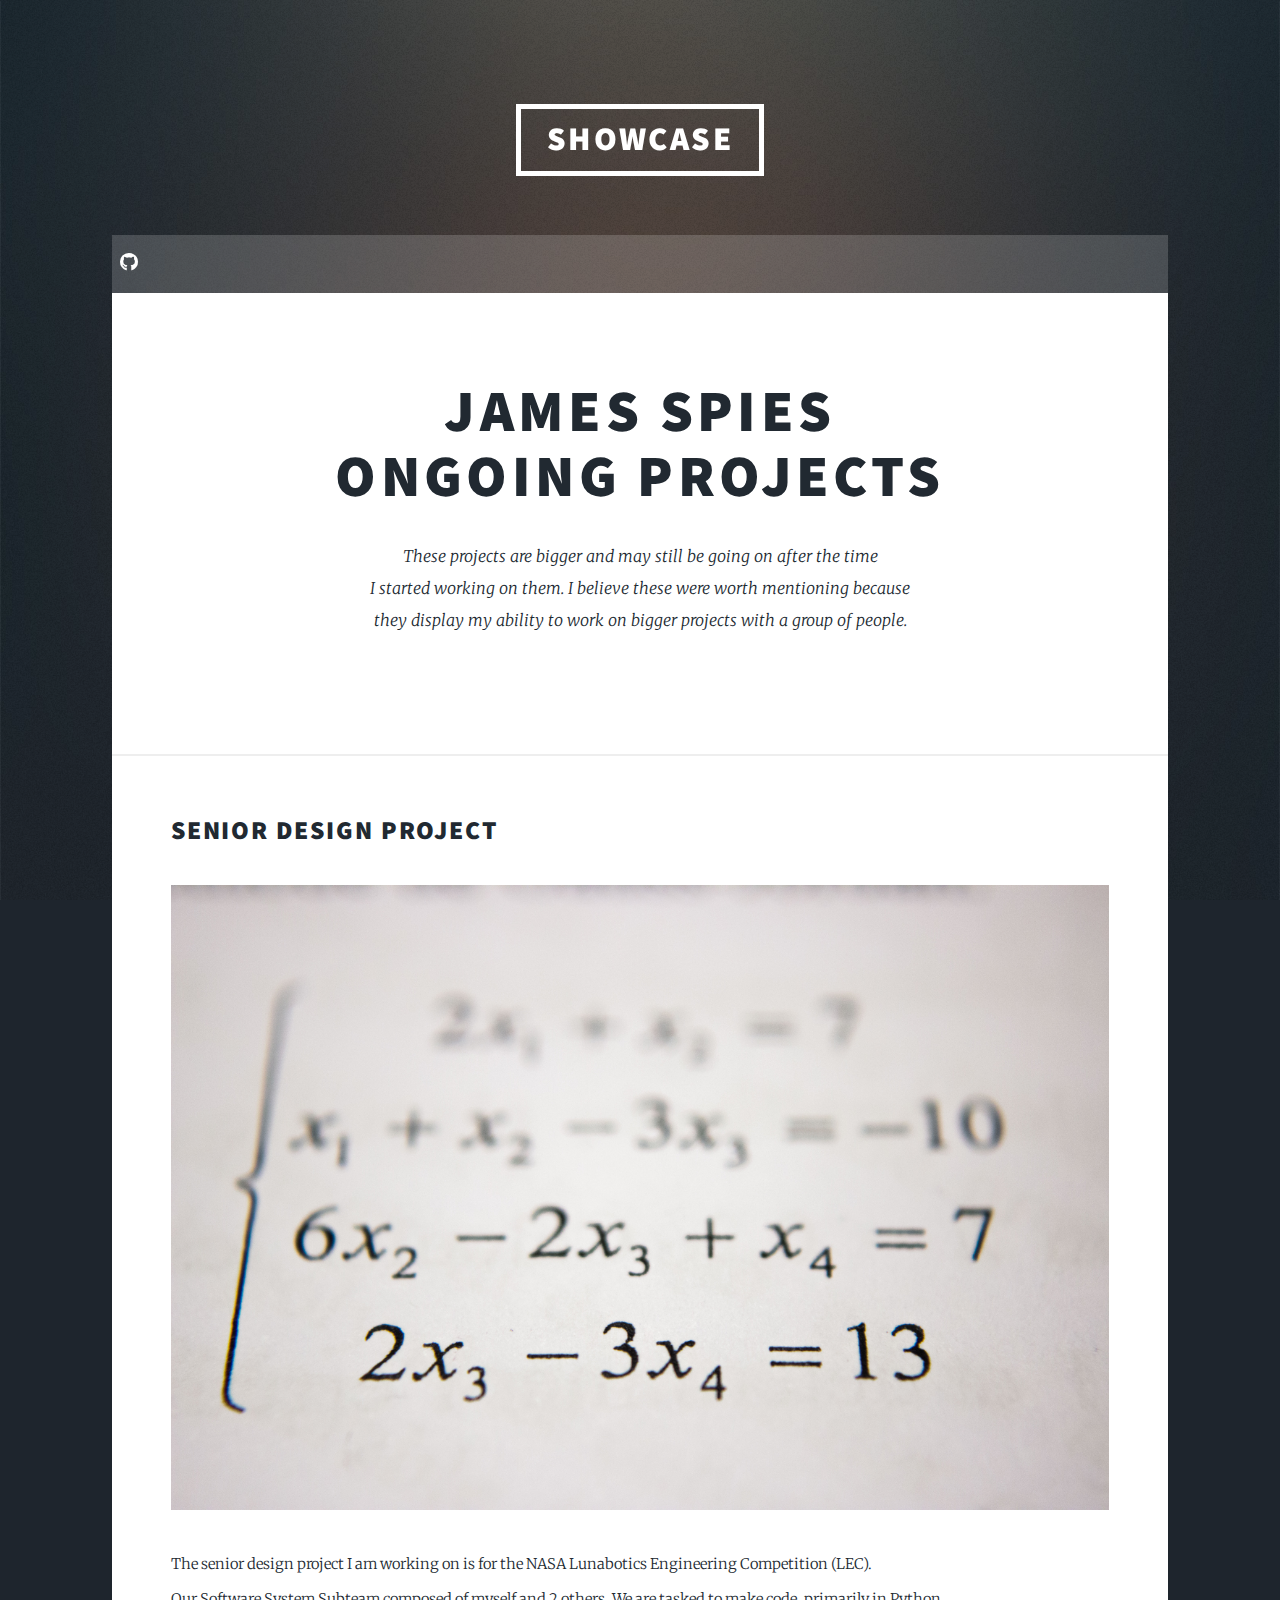
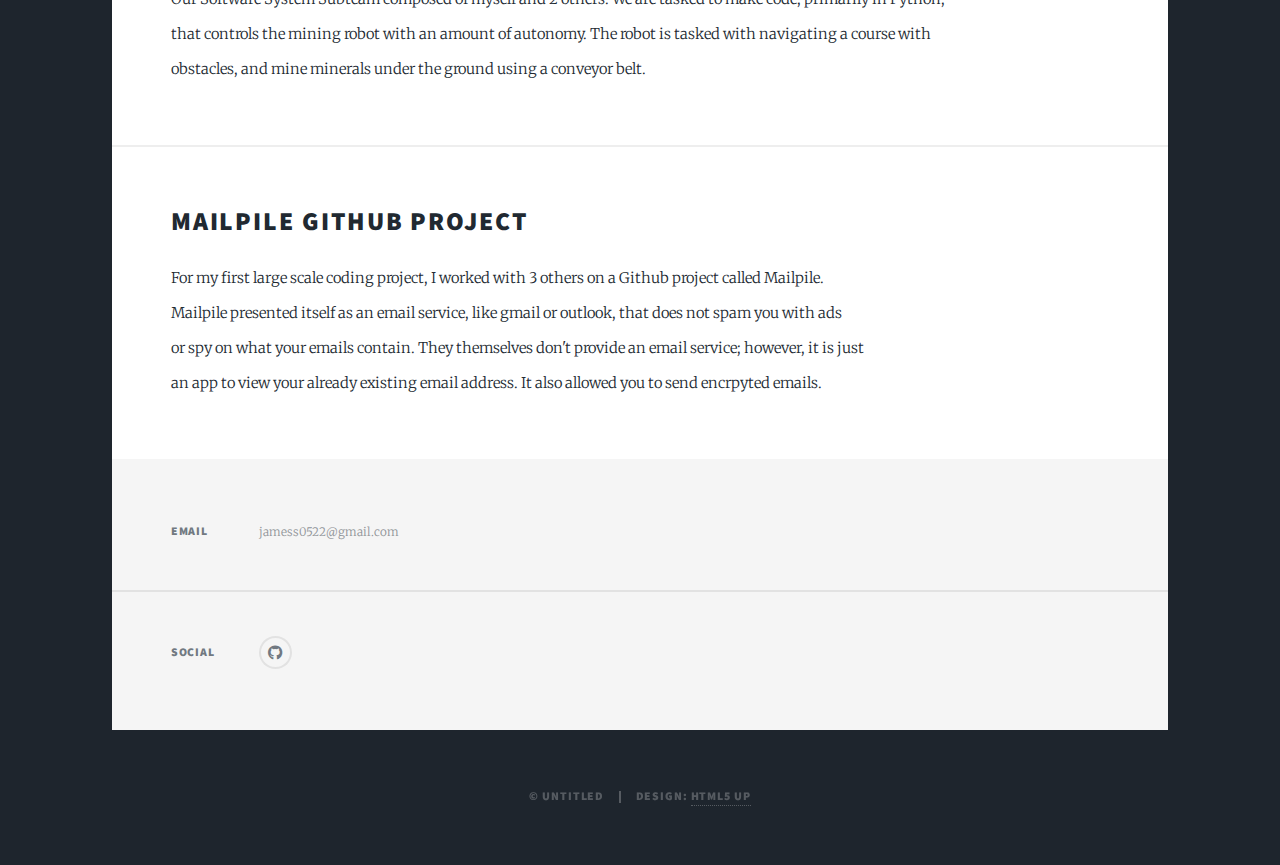
==== commit 277c59a6: "Adding Second Page" ====
--- a/generic.html
+++ b/generic.html
@@ -6,7 +6,7 @@
 -->
 <html>
 	<head>
-		<title>Generic Page - Massively by HTML5 UP</title>
+		<title>Showcase of Ongoing Works</title>
 		<meta charset="utf-8" />
 		<meta name="viewport" content="width=device-width, initial-scale=1, user-scalable=no" />
 		<link rel="stylesheet" href="assets/css/main.css" />
@@ -19,21 +19,13 @@
 
 				<!-- Header -->
 					<header id="header">
-						<a href="index.html" class="logo">Massively</a>
+						<a href="index.html" class="logo">Showcase</a>
 					</header>
 
 				<!-- Nav -->
 					<nav id="nav">
-						<ul class="links">
-							<li><a href="index.html">This is Massively</a></li>
-							<li class="active"><a href="generic.html">Generic Page</a></li>
-							<li><a href="elements.html">Elements Reference</a></li>
-						</ul>
 						<ul class="icons">
-							<li><a href="#" class="icon brands fa-twitter"><span class="label">Twitter</span></a></li>
-							<li><a href="#" class="icon brands fa-facebook-f"><span class="label">Facebook</span></a></li>
-							<li><a href="#" class="icon brands fa-instagram"><span class="label">Instagram</span></a></li>
-							<li><a href="#" class="icon brands fa-github"><span class="label">GitHub</span></a></li>
+							<li><a href="https://github.com/JayEss3" class="icon brands fa-github"><span class="label">GitHub</span></a></li>
 						</ul>
 					</nav>
 
@@ -43,63 +35,47 @@
 						<!-- Post -->
 							<section class="post">
 								<header class="major">
-									<span class="date">April 25, 2017</span>
-									<h1>This is a<br />
-									Generic Page</h1>
-									<p>Aenean ornare velit lacus varius enim ullamcorper proin aliquam<br />
-									facilisis ante sed etiam magna interdum congue. Lorem ipsum dolor<br />
-									amet nullam sed etiam veroeros.</p>
+									<h1>James Spies<br />
+									Ongoing Projects</h1>
+
+									<p>These projects are bigger and may still be going on after the time<br />
+									I started working on them. I believe these were worth mentioning because<br />
+									they display my ability to work on bigger projects with a group of people.</p>
 								</header>
-								<div class="image main"><img src="images/pic01.jpg" alt="" /></div>
-								<p>Donec eget ex magna. Interdum et malesuada fames ac ante ipsum primis in faucibus. Pellentesque venenatis dolor imperdiet dolor mattis sagittis. Praesent rutrum sem diam, vitae egestas enim auctor sit amet. Pellentesque leo mauris, consectetur id ipsum sit amet, fergiat. Pellentesque in mi eu massa lacinia malesuada et a elit. Donec urna ex, lacinia in purus ac, pretium pulvinar mauris. Nunc lorem mauris, fringilla in aliquam at, euismod in lectus. Pellentesque habitant morbi tristique senectus et netus et malesuada fames ac turpis egestas. Curabitur sapien risus, commodo eget turpis at, elementum convallis enim turpis, lorem ipsum dolor sit amet nullam.</p>
-								<p>Lorem ipsum dolor sit amet, consectetur adipiscing elit. Duis dapibus rutrum facilisis. Class aptent taciti sociosqu ad litora torquent per conubia nostra, per inceptos himenaeos. Etiam tristique libero eu nibh porttitor fermentum. Nullam venenatis erat id vehicula viverra. Nunc ultrices eros ut ultricies condimentum. Mauris risus lacus, blandit sit amet venenatis non, bibendum vitae dolor. Nunc lorem mauris, fringilla in aliquam at, euismod in lectus. Pellentesque habitant morbi tristique senectus et netus et malesuada fames ac turpis egestas. In non lorem sit amet elit placerat maximus. Pellentesque aliquam maximus risus. Donec eget ex magna. Interdum et malesuada fames ac ante ipsum primis in faucibus. Pellentesque venenatis dolor imperdiet dolor mattis sagittis. Praesent rutrum sem diam, vitae egestas enim auctor sit amet. Pellentesque leo mauris, consectetur id ipsum.</p>
 							</section>
-
+						
+						<!-- Showcase 1-->
+							<article class="top project">
+								<header class="Senior Design">
+									<h2><a href="https://stanivision.com/Senior-Design-Website/index.html">Senior Design Project</a></h2>
+								</header>
+								<a href="#" class="image fit"><img src="images/maths.jpg" alt="" /></a>
+								<p>The senior design project I am working on is for the NASA Lunabotics Engineering Competition (LEC).<br />
+								Our Software System Subteam composed of myself and 2 others. We are tasked to make code, primarily in Python,<br />
+								that controls the mining robot with an amount of autonomy. The robot is tasked with navigating a course with<br />
+								obstacles, and mine minerals under the ground using a conveyor belt.</p>
+							</article>
+							<article>
+								<header class="Mailpile">
+									<h2><a href="https://github.com/zencomplex/Mailpile/" >Mailpile Github Project</a></h2>
+								</header>
+								<p>For my first large scale coding project, I worked with 3 others on a Github project called Mailpile.<br />
+								Mailpile presented itself as an email service, like gmail or outlook, that does not spam you with ads<br />
+								or spy on what your emails contain. They themselves don't provide an email service; however, it is just<br />
+								an app to view your already existing email address. It also allowed you to send encrpyted emails.</p>
+							</article>
 					</div>
 
 				<!-- Footer -->
 					<footer id="footer">
-						<section>
-							<form method="post" action="#">
-								<div class="fields">
-									<div class="field">
-										<label for="name">Name</label>
-										<input type="text" name="name" id="name" />
-									</div>
-									<div class="field">
-										<label for="email">Email</label>
-										<input type="text" name="email" id="email" />
-									</div>
-									<div class="field">
-										<label for="message">Message</label>
-										<textarea name="message" id="message" rows="3"></textarea>
-									</div>
-								</div>
-								<ul class="actions">
-									<li><input type="submit" value="Send Message" /></li>
-								</ul>
-							</form>
-						</section>
 						<section class="split contact">
-							<section class="alt">
-								<h3>Address</h3>
-								<p>1234 Somewhere Road #87257<br />
-								Nashville, TN 00000-0000</p>
-							</section>
-							<section>
-								<h3>Phone</h3>
-								<p><a href="#">(000) 000-0000</a></p>
-							</section>
 							<section>
 								<h3>Email</h3>
-								<p><a href="#">info@untitled.tld</a></p>
+								<p>jamess0522@gmail.com</p>
 							</section>
 							<section>
 								<h3>Social</h3>
 								<ul class="icons alt">
-									<li><a href="#" class="icon brands alt fa-twitter"><span class="label">Twitter</span></a></li>
-									<li><a href="#" class="icon brands alt fa-facebook-f"><span class="label">Facebook</span></a></li>
-									<li><a href="#" class="icon brands alt fa-instagram"><span class="label">Instagram</span></a></li>
 									<li><a href="#" class="icon brands alt fa-github"><span class="label">GitHub</span></a></li>
 								</ul>
 							</section>
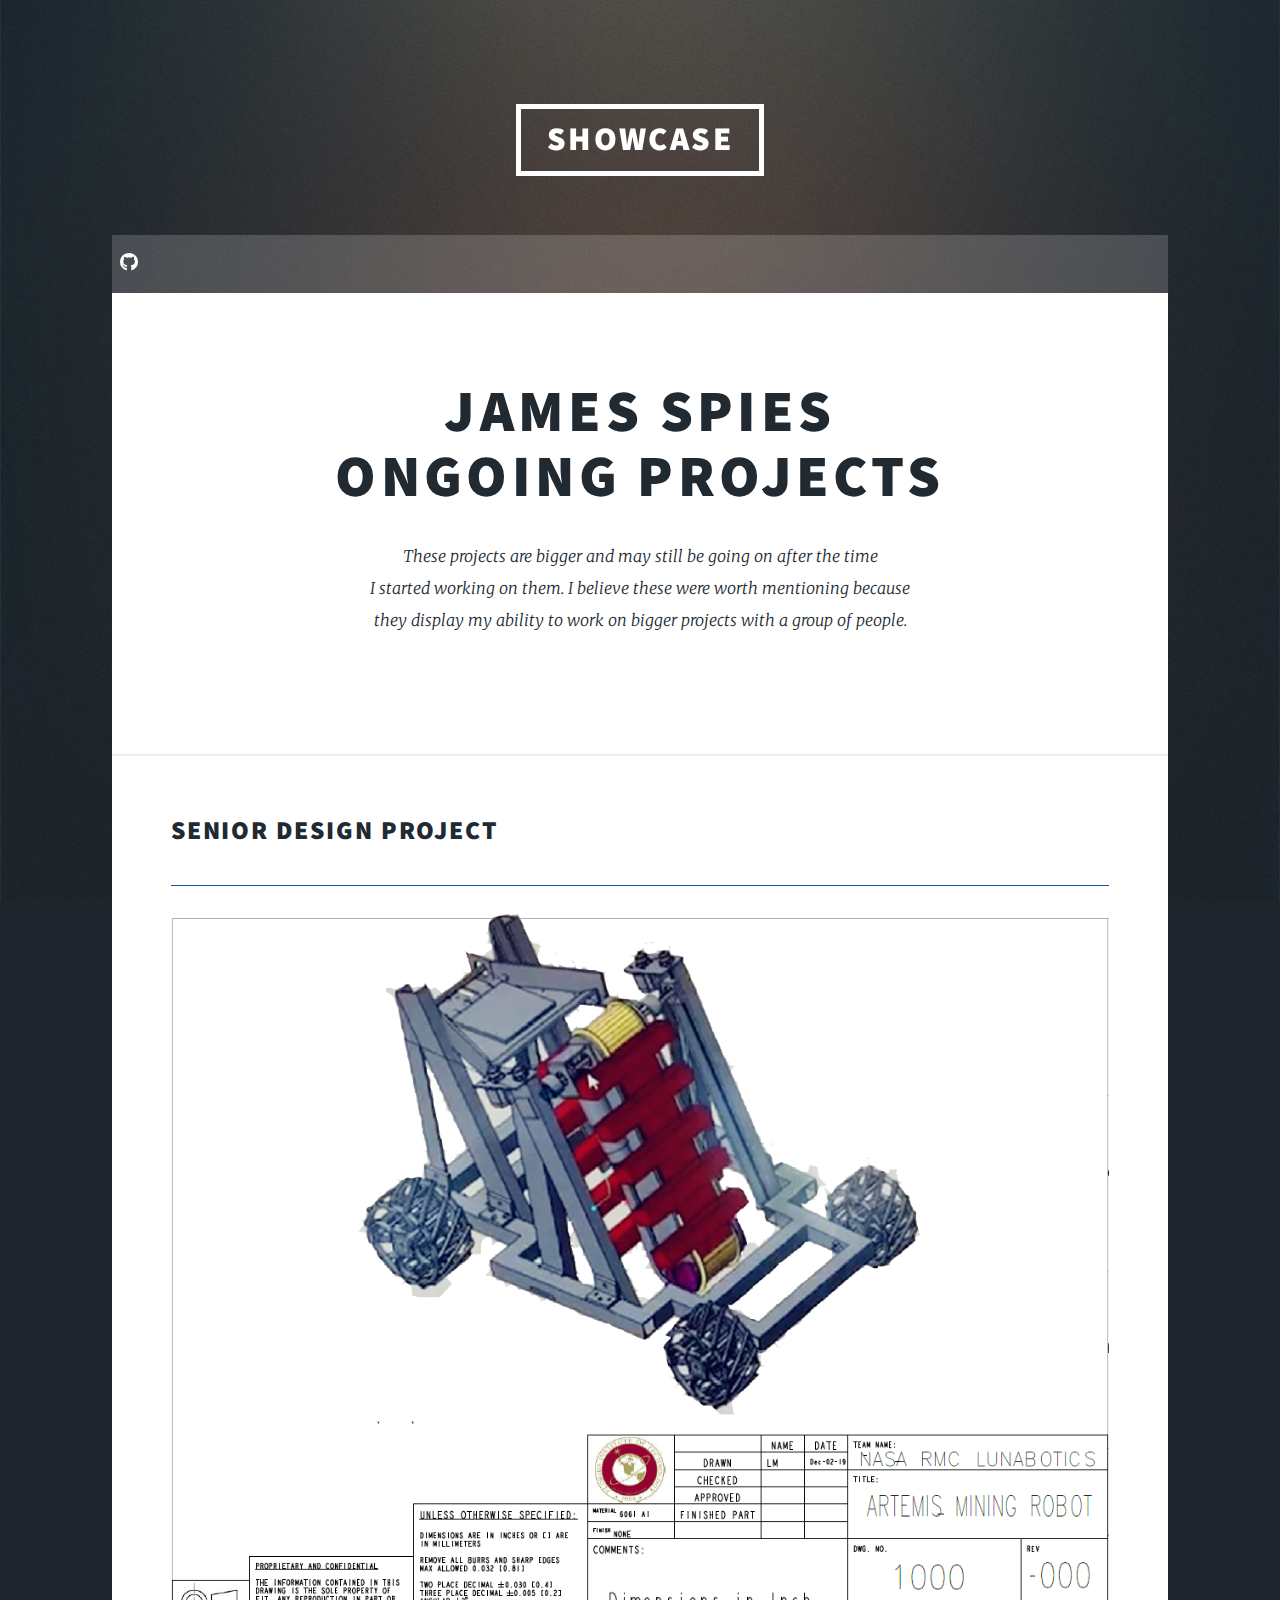
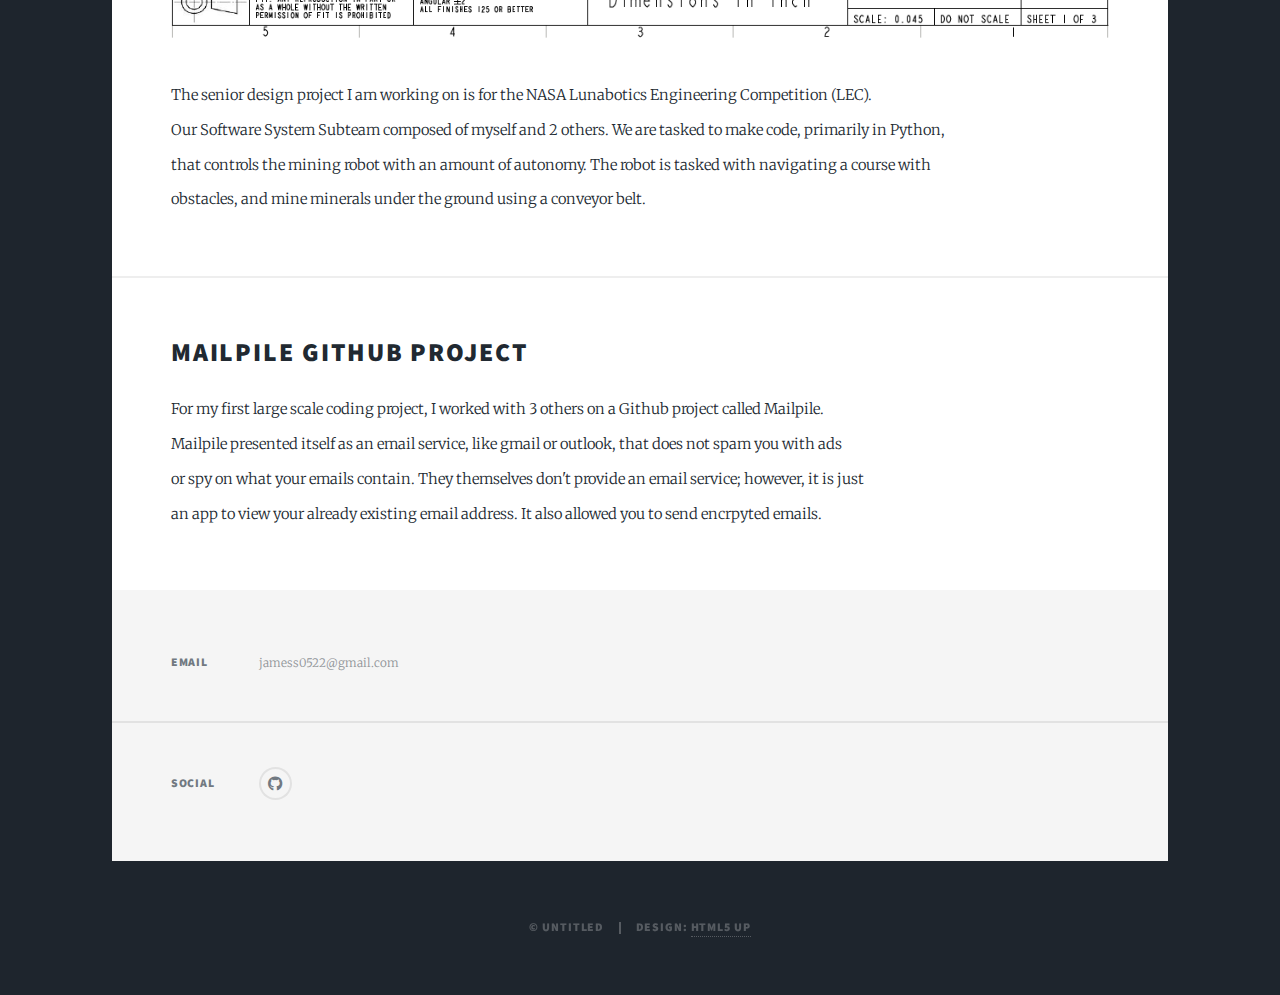
==== commit 750fced8: "Adding Picture for Senior Design" ====
--- a/generic.html
+++ b/generic.html
@@ -49,7 +49,7 @@
 								<header class="Senior Design">
 									<h2><a href="https://stanivision.com/Senior-Design-Website/index.html">Senior Design Project</a></h2>
 								</header>
-								<a href="#" class="image fit"><img src="images/maths.jpg" alt="" /></a>
+								<a href="pdfs/Senior Design Robot.pdf" class="image fit"><img src="images/Senior Design Robot.PNG" alt="" /></a>
 								<p>The senior design project I am working on is for the NASA Lunabotics Engineering Competition (LEC).<br />
 								Our Software System Subteam composed of myself and 2 others. We are tasked to make code, primarily in Python,<br />
 								that controls the mining robot with an amount of autonomy. The robot is tasked with navigating a course with<br />
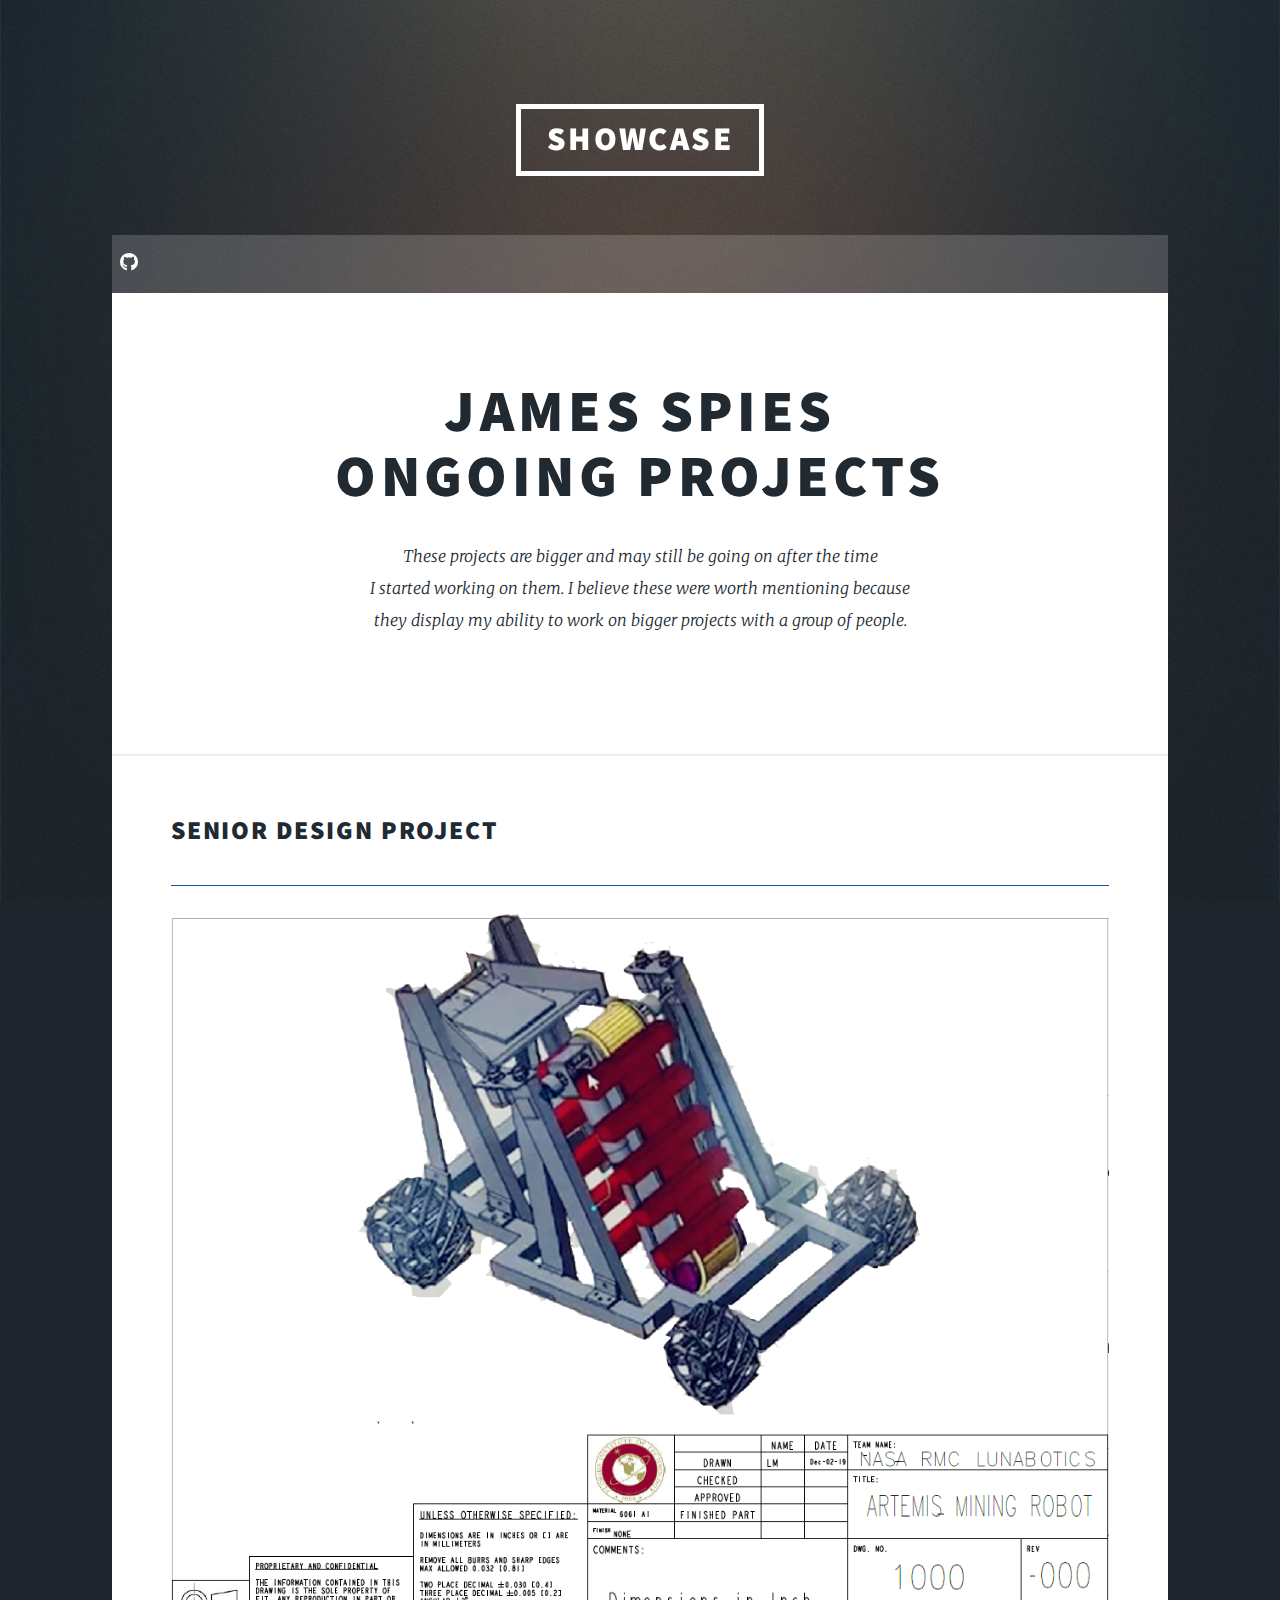
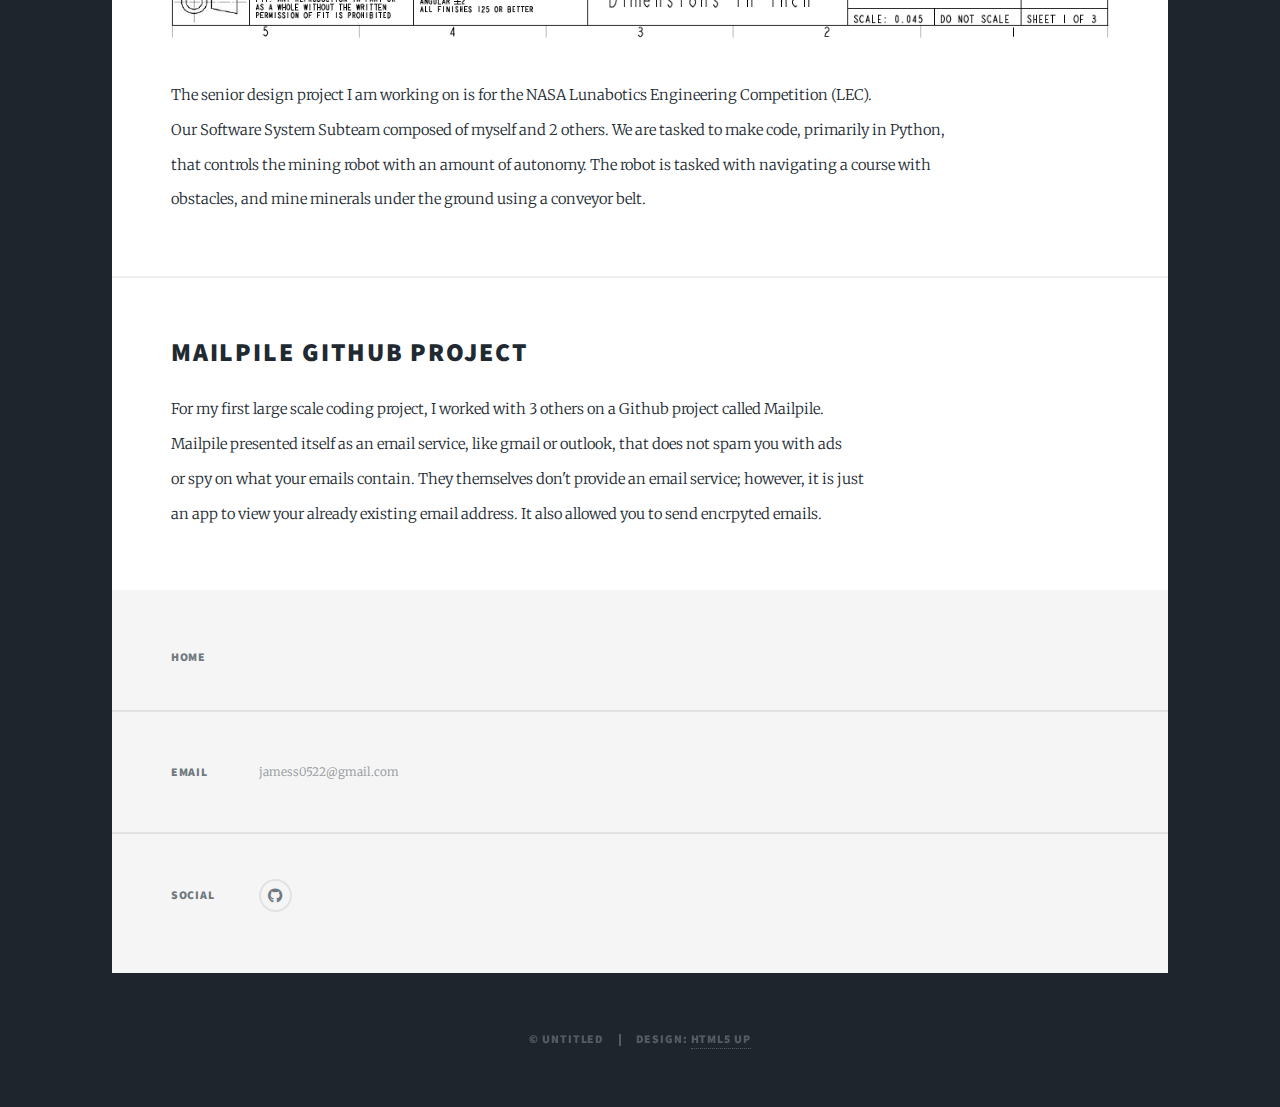
==== commit c548345b: "Changing Featured Items and Links" ====
--- a/generic.html
+++ b/generic.html
@@ -70,6 +70,9 @@
 					<footer id="footer">
 						<section class="split contact">
 							<section>
+								<h3><a href="index.html">Home</a></h3>
+							</section>
+							<section>
 								<h3>Email</h3>
 								<p>jamess0522@gmail.com</p>
 							</section>
